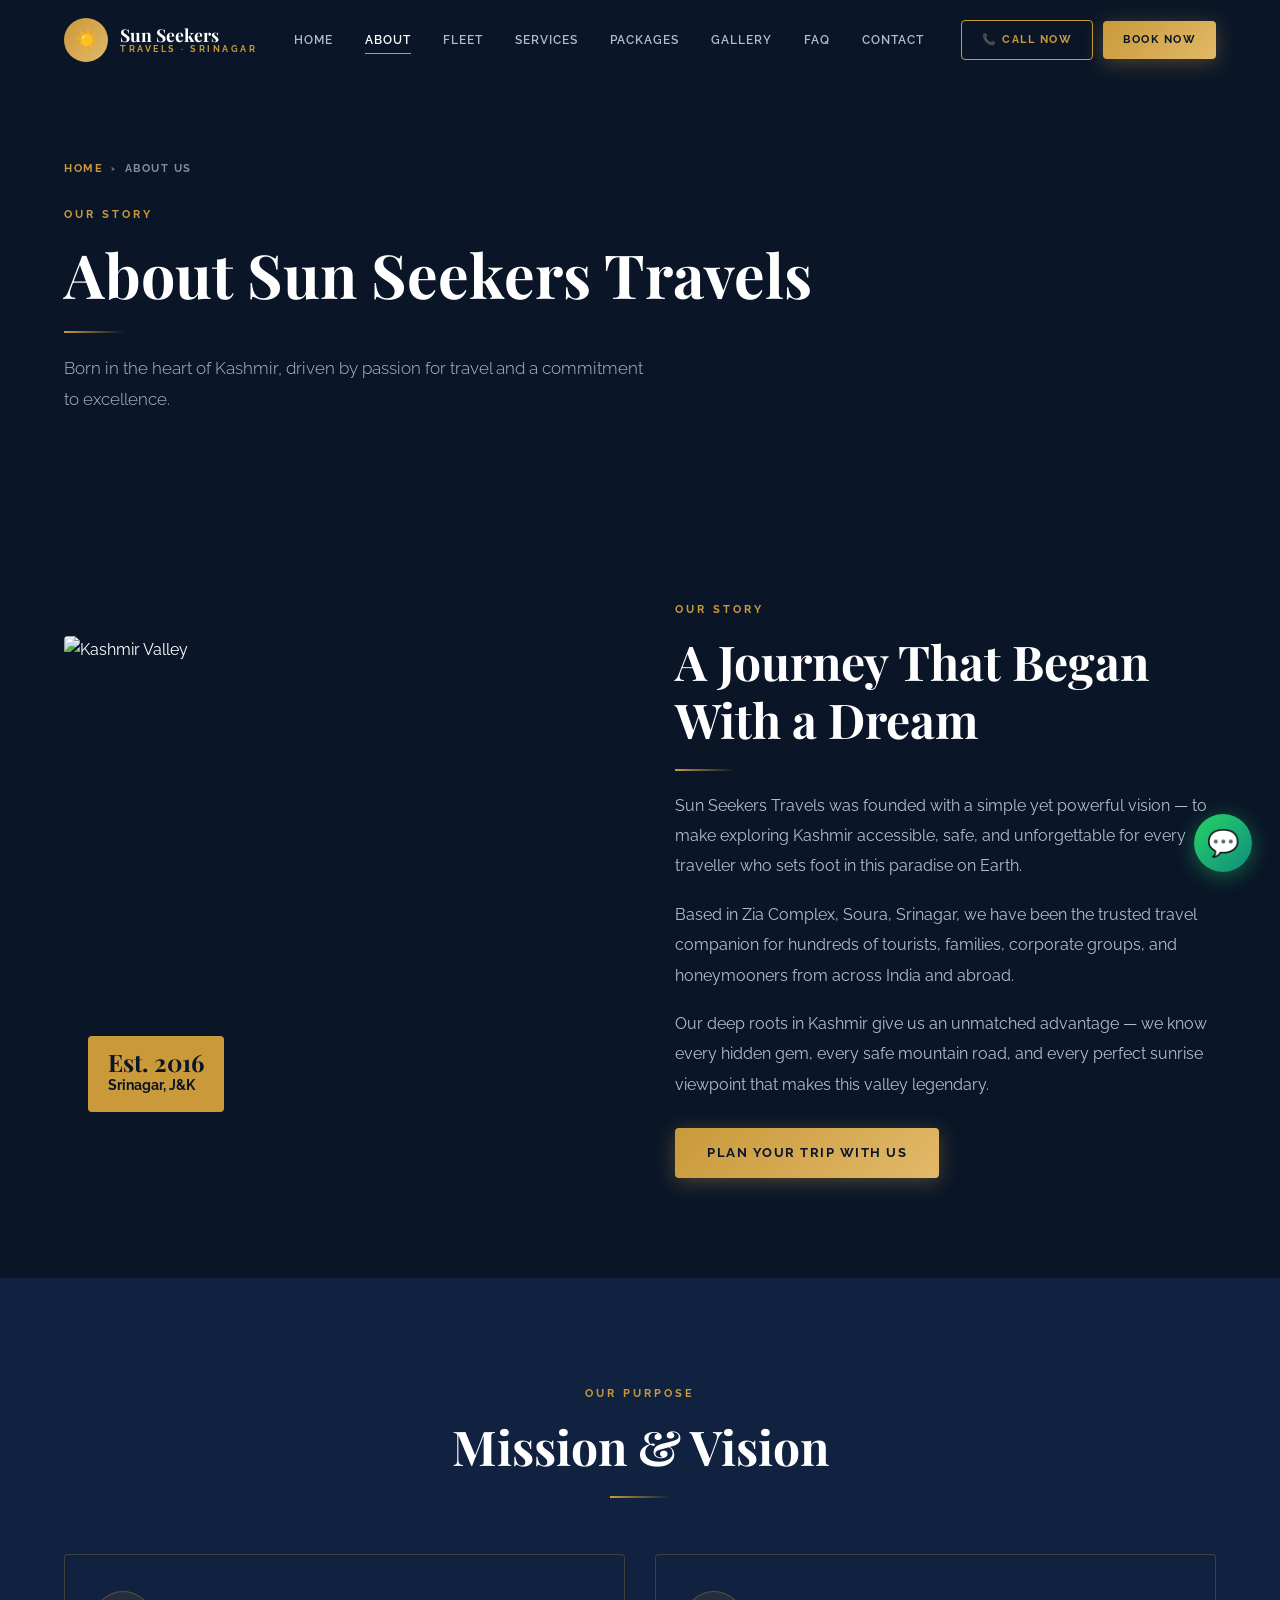
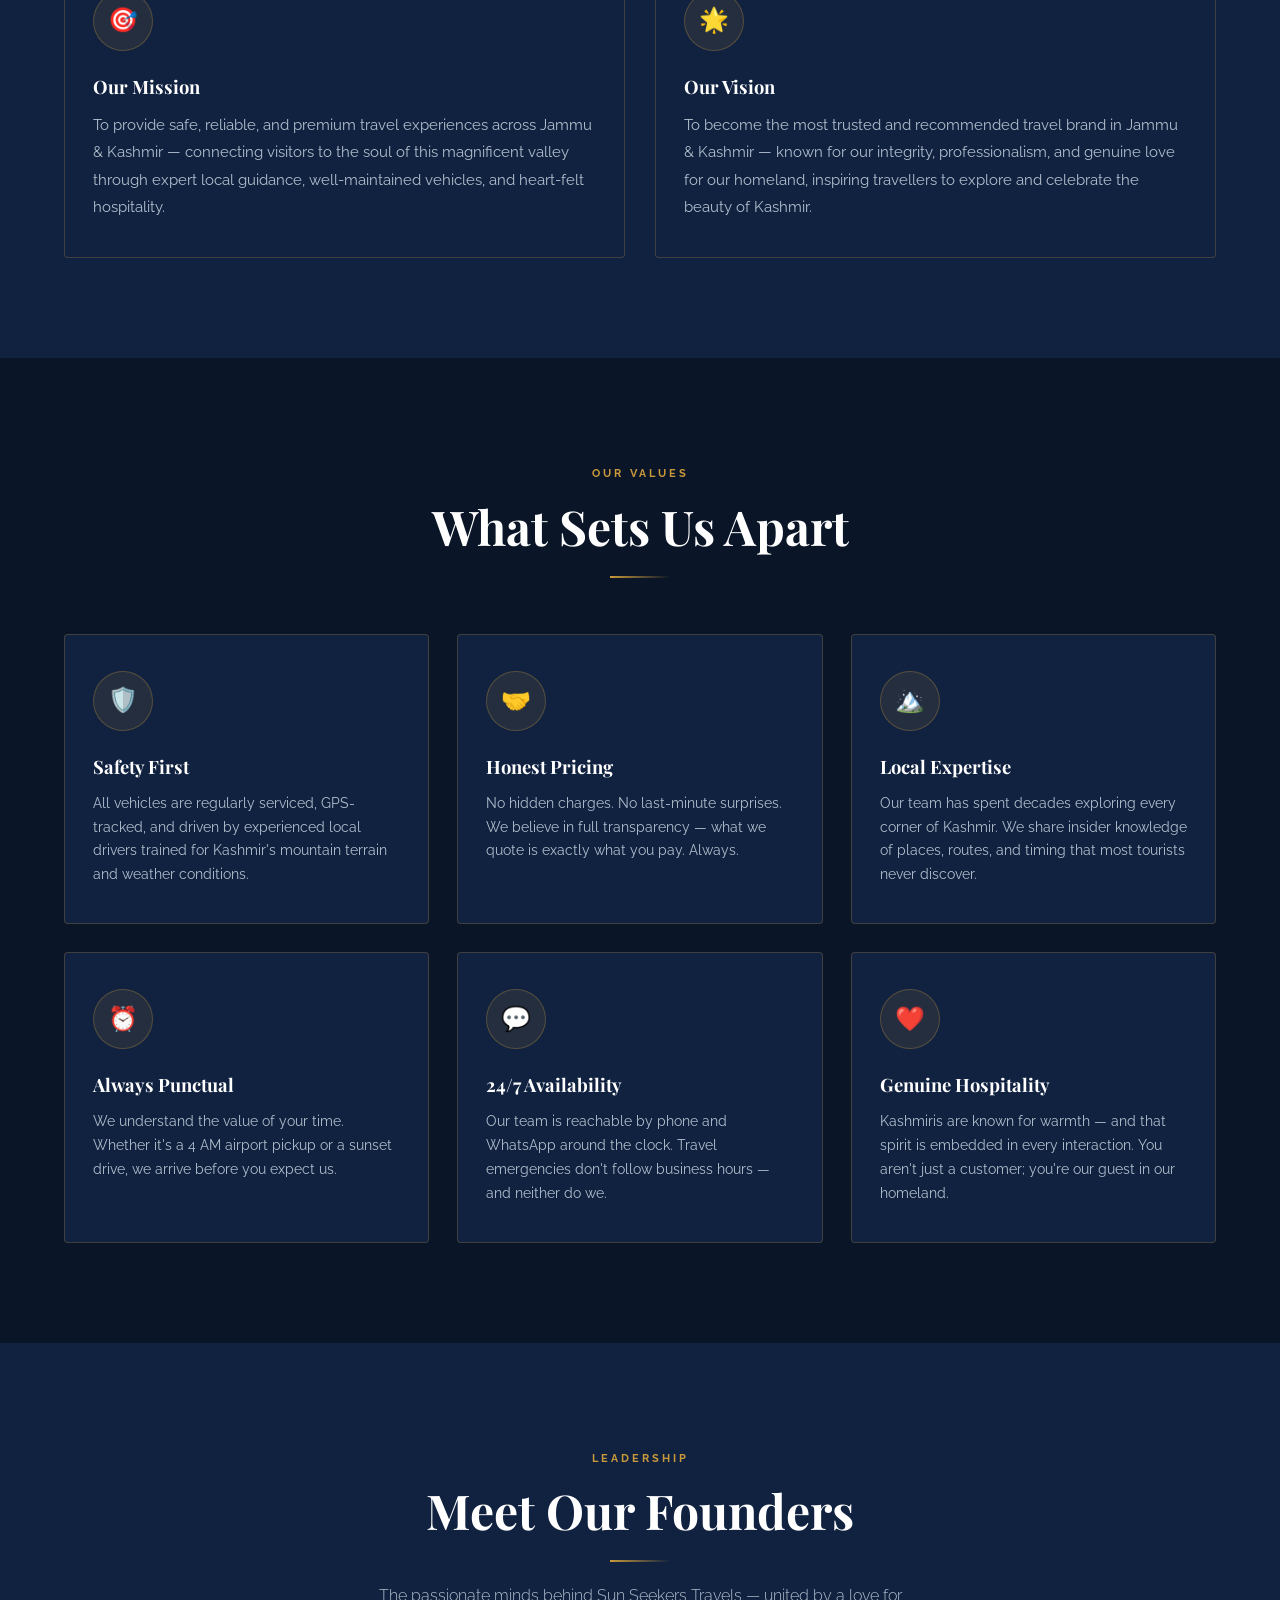
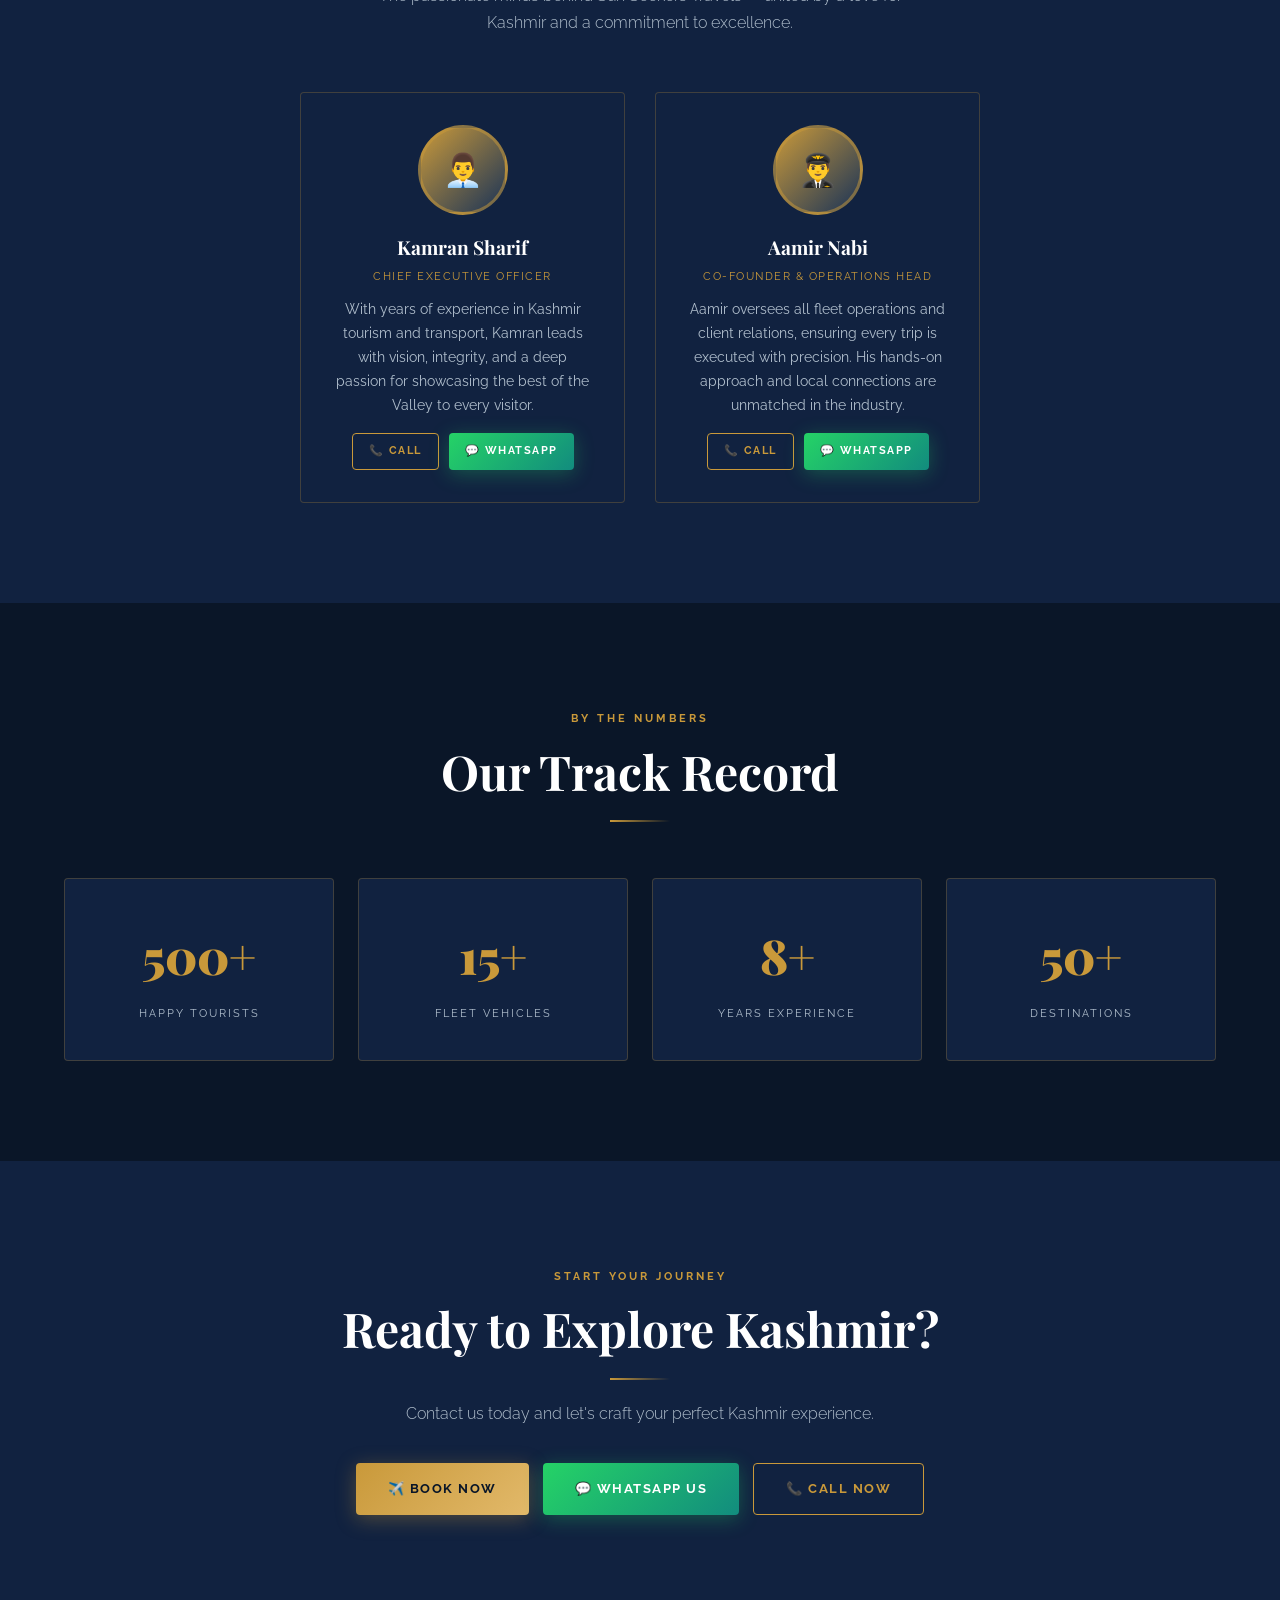
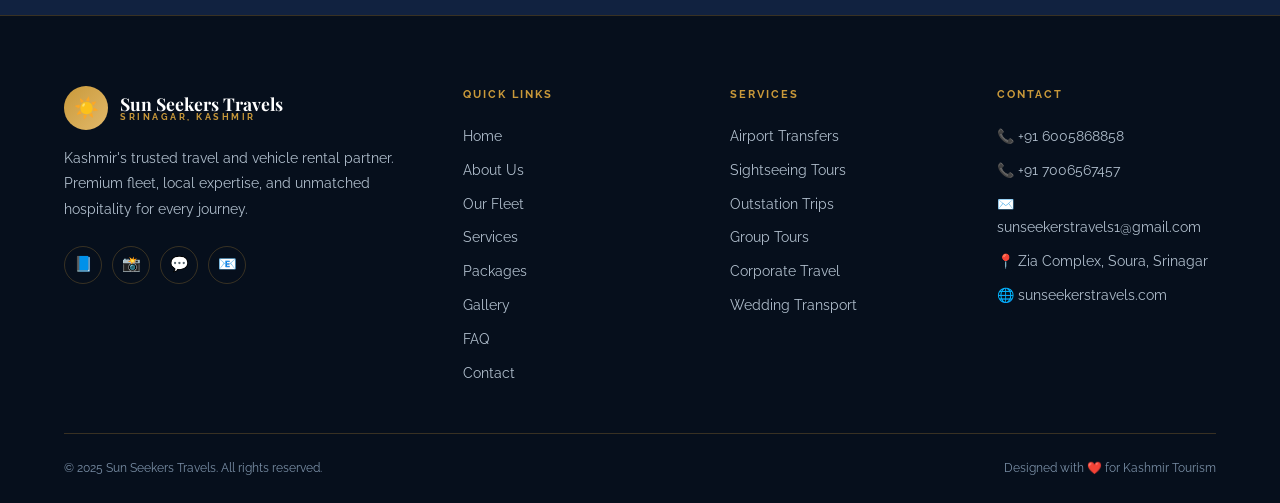
==== about.html @ 69652465 "Add files via upload" ====
<!DOCTYPE html>
<html lang="en">
<head>
<meta charset="UTF-8">
<meta name="viewport" content="width=device-width, initial-scale=1.0">
<meta name="description" content="Learn about Sun Seekers Travels — Founded by Kamran Sharif & Aamir Nabi, we are Srinagar's trusted travel and transport company with 8+ years of local expertise.">
<title>About Us | Sun Seekers Travels – Srinagar, Kashmir</title>
<link rel="stylesheet" href="styles.css">
<link rel="icon" href="data:image/svg+xml,<svg xmlns='http://www.w3.org/2000/svg' viewBox='0 0 100 100'><text y='.9em' font-size='90'>☀️</text></svg>">
</head>
<body>

<!-- NAVBAR -->
<nav class="navbar scrolled" id="navbar">
  <div class="nav-inner">
    <a href="index.html" class="nav-logo">
      <div class="nav-logo-icon">☀️</div>
      <div class="nav-logo-text">
        <span class="nav-logo-name">Sun Seekers</span>
        <span class="nav-logo-sub">Travels · Srinagar</span>
      </div>
    </a>
    <div class="nav-links">
      <a href="index.html">Home</a>
      <a href="about.html" class="active">About</a>
      <a href="fleet.html">Fleet</a>
      <a href="services.html">Services</a>
      <a href="packages.html">Packages</a>
      <a href="gallery.html">Gallery</a>
      <a href="faq.html">FAQ</a>
      <a href="contact.html">Contact</a>
    </div>
    <div class="nav-cta">
      <a href="tel:+916005868858" class="btn btn-outline">📞 Call Now</a>
      <a href="contact.html" class="btn btn-gold">Book Now</a>
    </div>
    <button class="hamburger" aria-label="Menu"><span></span><span></span><span></span></button>
  </div>
</nav>
<div class="mobile-nav">
  <a href="index.html">Home</a><a href="about.html">About Us</a><a href="fleet.html">Our Fleet</a>
  <a href="services.html">Services</a><a href="packages.html">Packages</a><a href="gallery.html">Gallery</a><a href="faq.html">FAQ</a><a href="contact.html">Contact</a>
  <div class="mobile-btns">
    <a href="tel:+916005868858" class="btn btn-outline">📞 +91 6005868858</a>
    <a href="https://wa.me/916005868858" class="btn btn-whatsapp">💬 WhatsApp Us</a>
    <a href="contact.html" class="btn btn-gold">✈️ Book a Trip</a>
  </div>
</div>

<!-- PAGE HERO -->
<section class="page-hero">
  <div class="page-hero-bg" style="background-image:url('https://images.unsplash.com/photo-1506905925346-21bda4d32df4?w=1600&q=85')"></div>
  <div class="page-hero-overlay"></div>
  <div class="container page-hero-content">
    <div class="breadcrumb"><a href="index.html">Home</a> <span>›</span> About Us</div>
    <div class="tag">Our Story</div>
    <h1 class="section-title" style="font-size:clamp(2.2rem,5vw,3.8rem)">About Sun Seekers Travels</h1>
    <div class="divider"></div>
    <p style="color:var(--text-light);max-width:580px;font-size:1.05rem;line-height:1.8;font-weight:300">
      Born in the heart of Kashmir, driven by passion for travel and a commitment to excellence.
    </p>
  </div>
</section>

<!-- STORY SECTION -->
<section class="section-pad">
  <div class="container">
    <div style="display:grid;grid-template-columns:1fr 1fr;gap:70px;align-items:center" class="about-split">
      <div class="reveal">
        <div class="about-img-wrap">
          <img src="https://images.unsplash.com/photo-1593693397690-362cb9666fc2?w=900&q=80" alt="Kashmir Valley" loading="lazy">
          <div class="about-img-badge">
            <strong>Est. 2016</strong>
            Srinagar, J&K
          </div>
        </div>
      </div>
      <div class="reveal reveal-delay-2">
        <div class="tag">Our Story</div>
        <h2 class="section-title">A Journey That Began With a Dream</h2>
        <div class="divider"></div>
        <p style="color:var(--text-light);line-height:1.9;margin-bottom:18px">
          Sun Seekers Travels was founded with a simple yet powerful vision — to make exploring Kashmir accessible, safe, and unforgettable for every traveller who sets foot in this paradise on Earth.
        </p>
        <p style="color:var(--text-light);line-height:1.9;margin-bottom:18px">
          Based in Zia Complex, Soura, Srinagar, we have been the trusted travel companion for hundreds of tourists, families, corporate groups, and honeymooners from across India and abroad.
        </p>
        <p style="color:var(--text-light);line-height:1.9;margin-bottom:28px">
          Our deep roots in Kashmir give us an unmatched advantage — we know every hidden gem, every safe mountain road, and every perfect sunrise viewpoint that makes this valley legendary.
        </p>
        <a href="contact.html" class="btn btn-gold">Plan Your Trip With Us</a>
      </div>
    </div>
  </div>
</section>

<!-- MISSION & VISION -->
<section class="section-pad section-dark">
  <div class="container">
    <div class="text-center reveal">
      <div class="tag">Our Purpose</div>
      <h2 class="section-title">Mission & Vision</h2>
      <div class="divider center"></div>
    </div>
    <div class="grid-2" style="margin-top:56px;gap:30px">
      <div class="service-card reveal reveal-delay-1">
        <div class="service-icon">🎯</div>
        <h3 class="service-title">Our Mission</h3>
        <p class="service-desc" style="font-size:0.95rem;line-height:1.8">
          To provide safe, reliable, and premium travel experiences across Jammu & Kashmir — connecting visitors to the soul of this magnificent valley through expert local guidance, well-maintained vehicles, and heart-felt hospitality.
        </p>
      </div>
      <div class="service-card reveal reveal-delay-2">
        <div class="service-icon">🌟</div>
        <h3 class="service-title">Our Vision</h3>
        <p class="service-desc" style="font-size:0.95rem;line-height:1.8">
          To become the most trusted and recommended travel brand in Jammu & Kashmir — known for our integrity, professionalism, and genuine love for our homeland, inspiring travellers to explore and celebrate the beauty of Kashmir.
        </p>
      </div>
    </div>
  </div>
</section>

<!-- VALUES -->
<section class="section-pad">
  <div class="container">
    <div class="text-center reveal">
      <div class="tag">Our Values</div>
      <h2 class="section-title">What Sets Us Apart</h2>
      <div class="divider center"></div>
    </div>
    <div class="grid-3" style="margin-top:56px">
      <div class="service-card reveal reveal-delay-1">
        <div class="service-icon">🛡️</div>
        <h3 class="service-title">Safety First</h3>
        <p class="service-desc">All vehicles are regularly serviced, GPS-tracked, and driven by experienced local drivers trained for Kashmir's mountain terrain and weather conditions.</p>
      </div>
      <div class="service-card reveal reveal-delay-2">
        <div class="service-icon">🤝</div>
        <h3 class="service-title">Honest Pricing</h3>
        <p class="service-desc">No hidden charges. No last-minute surprises. We believe in full transparency — what we quote is exactly what you pay. Always.</p>
      </div>
      <div class="service-card reveal reveal-delay-3">
        <div class="service-icon">🏔️</div>
        <h3 class="service-title">Local Expertise</h3>
        <p class="service-desc">Our team has spent decades exploring every corner of Kashmir. We share insider knowledge of places, routes, and timing that most tourists never discover.</p>
      </div>
      <div class="service-card reveal reveal-delay-1">
        <div class="service-icon">⏰</div>
        <h3 class="service-title">Always Punctual</h3>
        <p class="service-desc">We understand the value of your time. Whether it's a 4 AM airport pickup or a sunset drive, we arrive before you expect us.</p>
      </div>
      <div class="service-card reveal reveal-delay-2">
        <div class="service-icon">💬</div>
        <h3 class="service-title">24/7 Availability</h3>
        <p class="service-desc">Our team is reachable by phone and WhatsApp around the clock. Travel emergencies don't follow business hours — and neither do we.</p>
      </div>
      <div class="service-card reveal reveal-delay-3">
        <div class="service-icon">❤️</div>
        <h3 class="service-title">Genuine Hospitality</h3>
        <p class="service-desc">Kashmiris are known for warmth — and that spirit is embedded in every interaction. You aren't just a customer; you're our guest in our homeland.</p>
      </div>
    </div>
  </div>
</section>

<!-- LEADERSHIP TEAM -->
<section class="section-pad section-dark">
  <div class="container">
    <div class="text-center reveal">
      <div class="tag">Leadership</div>
      <h2 class="section-title">Meet Our Founders</h2>
      <div class="divider center"></div>
      <p class="section-subtitle">The passionate minds behind Sun Seekers Travels — united by a love for Kashmir and a commitment to excellence.</p>
    </div>
    <div style="display:grid;grid-template-columns:repeat(2,1fr);gap:30px;max-width:680px;margin:56px auto 0">
      <div class="team-card reveal reveal-delay-1">
        <div class="team-avatar">👨‍💼</div>
        <h3 class="team-name">Kamran Sharif</h3>
        <div class="team-role">Chief Executive Officer</div>
        <p class="team-desc">With years of experience in Kashmir tourism and transport, Kamran leads with vision, integrity, and a deep passion for showcasing the best of the Valley to every visitor.</p>
        <div style="display:flex;justify-content:center;gap:10px;margin-top:16px">
          <a href="tel:+916005868858" class="btn btn-outline" style="padding:8px 16px;font-size:11px">📞 Call</a>
          <a href="https://wa.me/916005868858" class="btn btn-whatsapp" style="padding:8px 16px;font-size:11px">💬 WhatsApp</a>
        </div>
      </div>
      <div class="team-card reveal reveal-delay-2">
        <div class="team-avatar">👨‍✈️</div>
        <h3 class="team-name">Aamir Nabi</h3>
        <div class="team-role">Co-Founder & Operations Head</div>
        <p class="team-desc">Aamir oversees all fleet operations and client relations, ensuring every trip is executed with precision. His hands-on approach and local connections are unmatched in the industry.</p>
        <div style="display:flex;justify-content:center;gap:10px;margin-top:16px">
          <a href="tel:+917006567457" class="btn btn-outline" style="padding:8px 16px;font-size:11px">📞 Call</a>
          <a href="https://wa.me/917006567457" class="btn btn-whatsapp" style="padding:8px 16px;font-size:11px">💬 WhatsApp</a>
        </div>
      </div>
    </div>
  </div>
</section>

<!-- NUMBERS -->
<section class="section-pad">
  <div class="container">
    <div class="text-center reveal">
      <div class="tag">By the Numbers</div>
      <h2 class="section-title">Our Track Record</h2>
      <div class="divider center"></div>
    </div>
    <div class="grid-4" style="margin-top:56px;text-align:center">
      <div class="service-card reveal reveal-delay-1" style="text-align:center">
        <div style="font-family:'Playfair Display',serif;font-size:3rem;font-weight:900;color:var(--gold)">500+</div>
        <div style="font-size:11px;letter-spacing:2px;text-transform:uppercase;color:var(--text-light);margin-top:8px">Happy Tourists</div>
      </div>
      <div class="service-card reveal reveal-delay-2" style="text-align:center">
        <div style="font-family:'Playfair Display',serif;font-size:3rem;font-weight:900;color:var(--gold)">15+</div>
        <div style="font-size:11px;letter-spacing:2px;text-transform:uppercase;color:var(--text-light);margin-top:8px">Fleet Vehicles</div>
      </div>
      <div class="service-card reveal reveal-delay-3" style="text-align:center">
        <div style="font-family:'Playfair Display',serif;font-size:3rem;font-weight:900;color:var(--gold)">8+</div>
        <div style="font-size:11px;letter-spacing:2px;text-transform:uppercase;color:var(--text-light);margin-top:8px">Years Experience</div>
      </div>
      <div class="service-card reveal reveal-delay-4" style="text-align:center">
        <div style="font-family:'Playfair Display',serif;font-size:3rem;font-weight:900;color:var(--gold)">50+</div>
        <div style="font-size:11px;letter-spacing:2px;text-transform:uppercase;color:var(--text-light);margin-top:8px">Destinations</div>
      </div>
    </div>
  </div>
</section>

<!-- CTA -->
<section class="section-pad section-dark" style="text-align:center">
  <div class="container reveal">
    <div class="tag">Start Your Journey</div>
    <h2 class="section-title">Ready to Explore Kashmir?</h2>
    <div class="divider center"></div>
    <p class="section-subtitle">Contact us today and let's craft your perfect Kashmir experience.</p>
    <div style="display:flex;justify-content:center;flex-wrap:wrap;gap:14px;margin-top:36px">
      <a href="contact.html" class="btn btn-gold">✈️ Book Now</a>
      <a href="https://wa.me/916005868858" class="btn btn-whatsapp" target="_blank">💬 WhatsApp Us</a>
      <a href="tel:+916005868858" class="btn btn-outline">📞 Call Now</a>
    </div>
  </div>
</section>

<!-- FOOTER -->
<footer class="footer">
  <div class="container">
    <div class="footer-grid">
      <div>
        <div class="nav-logo" style="margin-bottom:16px">
          <div class="nav-logo-icon">☀️</div>
          <div class="nav-logo-text"><span class="nav-logo-name">Sun Seekers Travels</span><span class="nav-logo-sub">Srinagar, Kashmir</span></div>
        </div>
        <p class="footer-desc">Kashmir's trusted travel and vehicle rental partner. Premium fleet, local expertise, and unmatched hospitality for every journey.</p>
        <div class="social-links">
          <a href="#" class="social-link">📘</a>
          <a href="#" class="social-link">📸</a>
          <a href="https://wa.me/916005868858" class="social-link">💬</a>
          <a href="mailto:sunseekerstravels1@gmail.com" class="social-link">📧</a>
        </div>
      </div>
      <div>
        <h4 class="footer-heading">Quick Links</h4>
        <div class="footer-links">
          <a href="index.html">Home</a><a href="about.html">About Us</a><a href="fleet.html">Our Fleet</a>
          <a href="services.html">Services</a><a href="packages.html">Packages</a><a href="gallery.html">Gallery</a><a href="faq.html">FAQ</a><a href="contact.html">Contact</a>
        </div>
      </div>
      <div>
        <h4 class="footer-heading">Services</h4>
        <div class="footer-links">
          <a href="services.html">Airport Transfers</a><a href="services.html">Sightseeing Tours</a>
          <a href="services.html">Outstation Trips</a><a href="services.html">Group Tours</a>
          <a href="services.html">Corporate Travel</a><a href="services.html">Wedding Transport</a>
        </div>
      </div>
      <div>
        <h4 class="footer-heading">Contact</h4>
        <div class="footer-links">
          <a href="tel:+916005868858">📞 +91 6005868858</a>
          <a href="tel:+917006567457">📞 +91 7006567457</a>
          <a href="mailto:sunseekerstravels1@gmail.com">✉️ sunseekerstravels1@gmail.com</a>
          <a href="contact.html">📍 Zia Complex, Soura, Srinagar</a>
          <a href="http://sunseekerstravels.com" target="_blank">🌐 sunseekerstravels.com</a>
        </div>
      </div>
    </div>
    <div class="footer-bottom">
      <span>© 2025 Sun Seekers Travels. All rights reserved.</span>
      <span>Designed with ❤️ for Kashmir Tourism</span>
    </div>
  </div>
</footer>

<a href="https://wa.me/916005868858?text=Hello%20Sun%20Seekers%20Travels!" class="sticky-wa" target="_blank">💬</a>
<script src="main.js"></script>
<style>@media(max-width:768px){.about-split{grid-template-columns:1fr!important}}</style>
</body>
</html>
---- styles.css ----
/* ============================================
   SUN SEEKERS TRAVELS — GLOBAL STYLESHEET
   ============================================ */
@import url('https://fonts.googleapis.com/css2?family=Playfair+Display:ital,wght@0,400;0,600;0,700;0,900;1,400;1,600&family=Raleway:wght@300;400;500;600;700&family=Cormorant+Garamond:ital,wght@0,300;0,400;1,300&display=swap');

:root {
  --navy: #0A1628;
  --navy-mid: #112240;
  --navy-light: #1a3357;
  --gold: #C9993A;
  --gold-light: #E2B96A;
  --gold-pale: #F5E6C8;
  --white: #FFFFFF;
  --off-white: #F8F5EF;
  --text-light: #B0BECC;
  --text-mid: #7A8FA6;
  --border: rgba(201,153,58,0.25);
  --shadow: 0 20px 60px rgba(10,22,40,0.4);
  --radius: 4px;
  --transition: 0.35s cubic-bezier(0.4,0,0.2,1);
}

*,*::before,*::after{box-sizing:border-box;margin:0;padding:0}
html{scroll-behavior:smooth}
body{font-family:'Raleway',sans-serif;background:var(--navy);color:var(--white);line-height:1.7;overflow-x:hidden}
img{max-width:100%;display:block}
a{text-decoration:none;color:inherit}
ul{list-style:none}
button{cursor:pointer;border:none;background:none;font-family:inherit}
::-webkit-scrollbar{width:5px}
::-webkit-scrollbar-track{background:var(--navy)}
::-webkit-scrollbar-thumb{background:var(--gold);border-radius:3px}

.container{max-width:1200px;margin:0 auto;padding:0 24px}
.section-pad{padding:100px 0}
.gold{color:var(--gold)}
.text-center{text-align:center}

.tag{display:inline-block;font-size:11px;font-weight:700;letter-spacing:3px;text-transform:uppercase;color:var(--gold);margin-bottom:14px}
.section-title{font-family:'Playfair Display',serif;font-size:clamp(2rem,4vw,3rem);font-weight:700;line-height:1.2;color:var(--white)}
.section-subtitle{font-size:1rem;color:var(--text-light);max-width:560px;margin:16px auto 0;font-weight:300}
.divider{width:60px;height:2px;background:linear-gradient(90deg,var(--gold),transparent);margin:20px 0}
.divider.center{margin:20px auto}

/* Buttons */
.btn{display:inline-flex;align-items:center;gap:10px;padding:14px 32px;border-radius:var(--radius);font-family:'Raleway',sans-serif;font-weight:700;font-size:13px;letter-spacing:1.5px;text-transform:uppercase;transition:var(--transition);position:relative;overflow:hidden}
.btn::before{content:'';position:absolute;inset:0;background:rgba(255,255,255,0.1);transform:translateX(-100%);transition:var(--transition)}
.btn:hover::before{transform:translateX(0)}
.btn-gold{background:linear-gradient(135deg,var(--gold),var(--gold-light));color:var(--navy);box-shadow:0 4px 20px rgba(201,153,58,0.35)}
.btn-gold:hover{transform:translateY(-2px);box-shadow:0 8px 30px rgba(201,153,58,0.5)}
.btn-outline{border:1.5px solid var(--gold);color:var(--gold);background:transparent}
.btn-outline:hover{background:rgba(201,153,58,0.1);transform:translateY(-2px)}
.btn-white{background:var(--white);color:var(--navy)}
.btn-white:hover{background:var(--gold-pale);transform:translateY(-2px)}
.btn-whatsapp{background:linear-gradient(135deg,#25D366,#128C7E);color:var(--white);box-shadow:0 4px 20px rgba(37,211,102,0.3)}
.btn-whatsapp:hover{transform:translateY(-2px);box-shadow:0 8px 30px rgba(37,211,102,0.45)}
.btn-call{background:linear-gradient(135deg,#3B82F6,#1D4ED8);color:var(--white);box-shadow:0 4px 20px rgba(59,130,246,0.3)}
.btn-call:hover{transform:translateY(-2px)}

/* Navbar */
.navbar{position:fixed;top:0;left:0;right:0;z-index:1000;transition:var(--transition)}
.navbar.scrolled{background:rgba(10,22,40,0.97);backdrop-filter:blur(20px);border-bottom:1px solid var(--border);box-shadow:0 4px 30px rgba(0,0,0,0.3)}
.nav-inner{max-width:1200px;margin:0 auto;padding:0 24px;display:flex;align-items:center;justify-content:space-between;height:80px}
.nav-logo{display:flex;align-items:center;gap:12px}
.nav-logo-icon{width:44px;height:44px;background:linear-gradient(135deg,var(--gold),var(--gold-light));border-radius:50%;display:flex;align-items:center;justify-content:center;font-size:20px;flex-shrink:0}
.nav-logo-text{display:flex;flex-direction:column;line-height:1.1}
.nav-logo-name{font-family:'Playfair Display',serif;font-size:1.1rem;font-weight:700;color:var(--white)}
.nav-logo-sub{font-size:9px;font-weight:700;letter-spacing:2.5px;text-transform:uppercase;color:var(--gold)}
.nav-links{display:flex;align-items:center;gap:4px}
.nav-links a{padding:8px 14px;font-size:12px;font-weight:600;letter-spacing:1px;text-transform:uppercase;color:var(--text-light);transition:var(--transition);border-radius:var(--radius);position:relative}
.nav-links a::after{content:'';position:absolute;bottom:4px;left:14px;right:14px;height:1px;background:var(--gold);transform:scaleX(0);transition:var(--transition)}
.nav-links a:hover,.nav-links a.active{color:var(--white)}
.nav-links a:hover::after,.nav-links a.active::after{transform:scaleX(1)}
.nav-cta{display:flex;align-items:center;gap:10px}
.nav-cta .btn{padding:10px 20px;font-size:11px}

.hamburger{display:none;flex-direction:column;gap:5px;padding:8px;cursor:pointer}
.hamburger span{display:block;width:24px;height:2px;background:var(--gold);transition:var(--transition);border-radius:2px}
.hamburger.open span:nth-child(1){transform:rotate(45deg) translate(5px,5px)}
.hamburger.open span:nth-child(2){opacity:0}
.hamburger.open span:nth-child(3){transform:rotate(-45deg) translate(5px,-5px)}

.mobile-nav{display:none;position:fixed;top:80px;left:0;right:0;bottom:0;background:rgba(10,22,40,0.98);backdrop-filter:blur(20px);z-index:999;flex-direction:column;align-items:center;justify-content:center;gap:8px}
.mobile-nav.open{display:flex}
.mobile-nav a{font-size:1.3rem;font-family:'Playfair Display',serif;font-weight:600;color:var(--text-light);padding:16px 40px;transition:var(--transition);border-bottom:1px solid var(--border);width:100%;text-align:center}
.mobile-nav a:hover{color:var(--gold)}
.mobile-nav .mobile-btns{display:flex;flex-direction:column;gap:12px;margin-top:24px;width:80%;align-items:center}
.mobile-nav .btn{width:100%;justify-content:center}

/* Hero */
.hero{position:relative;min-height:100vh;display:flex;align-items:center;overflow:hidden}
.hero-bg{position:absolute;inset:0;background:linear-gradient(to bottom,rgba(10,22,40,0.65) 0%,rgba(10,22,40,0.35) 50%,rgba(10,22,40,0.85) 100%),url('https://images.unsplash.com/photo-1585506942812-e72b29cef752?w=1800&q=85') center/cover no-repeat;transform:scale(1.05);animation:zoomOut 12s ease-out forwards}
@keyframes zoomOut{to{transform:scale(1)}}
.hero-content{position:relative;z-index:2;max-width:1200px;margin:0 auto;padding:120px 24px 80px}
.hero-badge{display:inline-flex;align-items:center;gap:8px;background:rgba(201,153,58,0.15);border:1px solid rgba(201,153,58,0.4);padding:8px 18px;border-radius:30px;font-size:11px;font-weight:700;letter-spacing:2px;text-transform:uppercase;color:var(--gold-light);margin-bottom:28px;animation:fadeInDown 0.8s ease forwards}
.hero-title{font-family:'Playfair Display',serif;font-size:clamp(2.8rem,7vw,5.5rem);font-weight:900;line-height:1.05;max-width:820px;animation:fadeInUp 0.8s 0.2s ease both}
.hero-title em{font-style:italic;color:var(--gold-light)}
.hero-desc{font-size:clamp(1rem,2vw,1.15rem);color:rgba(255,255,255,0.8);max-width:520px;margin:24px 0 40px;font-weight:300;line-height:1.8;animation:fadeInUp 0.8s 0.4s ease both}
.hero-actions{display:flex;flex-wrap:wrap;gap:14px;animation:fadeInUp 0.8s 0.6s ease both}
.hero-stats{display:flex;gap:48px;margin-top:60px;padding-top:36px;border-top:1px solid rgba(255,255,255,0.1);animation:fadeInUp 0.8s 0.8s ease both;flex-wrap:wrap}
.hero-stat-num{font-family:'Playfair Display',serif;font-size:2.2rem;font-weight:700;color:var(--gold-light);line-height:1}
.hero-stat-label{font-size:11px;font-weight:600;letter-spacing:1.5px;text-transform:uppercase;color:var(--text-light);margin-top:6px}
.hero-scroll{position:absolute;bottom:36px;left:50%;transform:translateX(-50%);display:flex;flex-direction:column;align-items:center;gap:8px;font-size:10px;letter-spacing:2px;text-transform:uppercase;color:var(--text-light);animation:bounce 2s infinite}
.hero-scroll::after{content:'';width:1px;height:40px;background:linear-gradient(to bottom,var(--gold),transparent)}
@keyframes bounce{0%,100%{transform:translateX(-50%) translateY(0)}50%{transform:translateX(-50%) translateY(8px)}}

/* CTA Bar */
.cta-bar{background:linear-gradient(135deg,var(--navy-mid),var(--navy-light));border-top:1px solid var(--border);border-bottom:1px solid var(--border);padding:24px 0}
.cta-bar-inner{display:flex;align-items:center;justify-content:space-between;flex-wrap:wrap;gap:16px}
.cta-bar-text{font-family:'Playfair Display',serif;font-size:1.25rem;font-weight:600}
.cta-bar-text span{color:var(--gold)}
.cta-bar-btns{display:flex;gap:12px;flex-wrap:wrap}

/* Service Cards */
.service-card{background:var(--navy-mid);border:1px solid var(--border);border-radius:var(--radius);padding:36px 28px;transition:var(--transition);position:relative;overflow:hidden}
.service-card::before{content:'';position:absolute;top:0;left:0;right:0;height:3px;background:linear-gradient(90deg,var(--gold),var(--gold-light));transform:scaleX(0);transition:var(--transition);transform-origin:left}
.service-card:hover{transform:translateY(-5px);box-shadow:var(--shadow);border-color:rgba(201,153,58,0.5)}
.service-card:hover::before{transform:scaleX(1)}
.service-icon{width:60px;height:60px;background:rgba(201,153,58,0.1);border:1px solid rgba(201,153,58,0.3);border-radius:50%;display:flex;align-items:center;justify-content:center;font-size:24px;margin-bottom:20px;transition:var(--transition)}
.service-card:hover .service-icon{background:rgba(201,153,58,0.2);border-color:var(--gold);transform:scale(1.1) rotate(5deg)}
.service-title{font-family:'Playfair Display',serif;font-size:1.15rem;font-weight:700;margin-bottom:10px}
.service-desc{font-size:0.875rem;color:var(--text-light);line-height:1.7}

/* Fleet Cards */
.fleet-card{background:var(--navy-mid);border:1px solid var(--border);border-radius:var(--radius);overflow:hidden;transition:var(--transition)}
.fleet-card:hover{transform:translateY(-6px);border-color:var(--gold);box-shadow:var(--shadow)}
.fleet-img-wrap{height:195px;overflow:hidden;position:relative;background:var(--navy-light)}
.fleet-img-wrap img{width:100%;height:100%;object-fit:cover;transition:transform 0.5s ease}
.fleet-card:hover .fleet-img-wrap img{transform:scale(1.08)}
.fleet-badge{position:absolute;top:12px;right:12px;background:rgba(201,153,58,0.9);color:var(--navy);font-size:10px;font-weight:700;letter-spacing:1px;text-transform:uppercase;padding:5px 12px;border-radius:20px}
.fleet-body{padding:22px}
.fleet-name{font-family:'Playfair Display',serif;font-size:1.15rem;font-weight:700;margin-bottom:6px}
.fleet-meta{display:flex;gap:16px;font-size:12px;color:var(--text-light);margin-bottom:16px;flex-wrap:wrap}
.fleet-book{width:100%;justify-content:center}

/* Testimonials */
.testimonial-card{background:var(--navy-mid);border:1px solid var(--border);border-radius:var(--radius);padding:32px;transition:var(--transition)}
.testimonial-card:hover{border-color:rgba(201,153,58,0.5);transform:translateY(-4px)}
.testimonial-quote{font-size:3rem;color:var(--gold);line-height:1;font-family:Georgia,serif;margin-bottom:8px;opacity:0.5}
.testimonial-text{font-style:italic;font-family:'Cormorant Garamond',serif;font-size:1.05rem;color:rgba(255,255,255,0.85);line-height:1.8;margin-bottom:20px}
.testimonial-stars{color:var(--gold);margin-bottom:14px;letter-spacing:2px}
.testimonial-author{display:flex;align-items:center;gap:12px}
.testimonial-avatar{width:46px;height:46px;border-radius:50%;background:linear-gradient(135deg,var(--gold),var(--navy-light));display:flex;align-items:center;justify-content:center;font-weight:700;font-size:1rem;color:var(--navy);flex-shrink:0}
.testimonial-name{font-weight:700;font-size:0.9rem}
.testimonial-place{font-size:11px;color:var(--text-light)}

/* Gallery */
.gallery-grid{display:grid;grid-template-columns:repeat(3,1fr);gap:10px}
.gallery-item{overflow:hidden;border-radius:var(--radius);position:relative;cursor:pointer}
.gallery-item img{width:100%;height:230px;object-fit:cover;transition:transform 0.5s ease}
.gallery-item.tall img{height:470px}
.gallery-item.wide{grid-column:span 2}
.gallery-item.wide img{height:230px}
.gallery-item:hover img{transform:scale(1.07)}
.gallery-overlay{position:absolute;inset:0;background:linear-gradient(to top,rgba(10,22,40,0.85),transparent);opacity:0;transition:var(--transition);display:flex;align-items:flex-end;padding:20px}
.gallery-item:hover .gallery-overlay{opacity:1}
.gallery-overlay-label{font-size:11px;font-weight:700;letter-spacing:1.5px;text-transform:uppercase;color:var(--gold-light)}

/* Contact */
.contact-form{background:var(--navy-mid);border:1px solid var(--border);border-radius:var(--radius);padding:44px 40px}
.form-grid{display:grid;grid-template-columns:1fr 1fr;gap:20px}
.form-group{display:flex;flex-direction:column;gap:8px}
.form-group.full{grid-column:span 2}
.form-label{font-size:11px;font-weight:700;letter-spacing:1.5px;text-transform:uppercase;color:var(--gold)}
.form-input,.form-select,.form-textarea{background:rgba(255,255,255,0.04);border:1px solid rgba(255,255,255,0.1);border-radius:var(--radius);padding:14px 18px;font-family:'Raleway',sans-serif;font-size:0.9rem;color:var(--white);outline:none;transition:var(--transition);width:100%}
.form-input:focus,.form-select:focus,.form-textarea:focus{border-color:var(--gold);background:rgba(201,153,58,0.05);box-shadow:0 0 0 3px rgba(201,153,58,0.1)}
.form-select option{background:var(--navy-mid)}
.form-textarea{resize:vertical;min-height:120px}
.form-input::placeholder,.form-textarea::placeholder{color:var(--text-mid)}

.contact-info-card{background:var(--navy-mid);border:1px solid var(--border);border-radius:var(--radius);padding:26px;display:flex;gap:16px;align-items:flex-start;transition:var(--transition)}
.contact-info-card:hover{border-color:var(--gold)}
.contact-info-icon{width:50px;height:50px;background:rgba(201,153,58,0.1);border:1px solid rgba(201,153,58,0.3);border-radius:50%;display:flex;align-items:center;justify-content:center;font-size:20px;flex-shrink:0}
.contact-info-label{font-size:10px;font-weight:700;letter-spacing:2px;text-transform:uppercase;color:var(--gold);margin-bottom:6px}
.contact-info-val{font-size:0.9rem;color:var(--text-light);line-height:1.7}
.contact-info-val a{color:var(--text-light);transition:var(--transition)}
.contact-info-val a:hover{color:var(--gold)}

/* Page Hero */
.page-hero{position:relative;padding:160px 0 80px;overflow:hidden}
.page-hero-bg{position:absolute;inset:0;background-size:cover;background-position:center;filter:brightness(0.25)}
.page-hero-overlay{position:absolute;inset:0;background:linear-gradient(to bottom,rgba(10,22,40,0.5),var(--navy))}
.page-hero-content{position:relative;z-index:2}
.breadcrumb{display:flex;align-items:center;gap:8px;font-size:11px;font-weight:700;letter-spacing:1.5px;text-transform:uppercase;color:var(--text-mid);margin-bottom:20px}
.breadcrumb a{color:var(--gold);transition:var(--transition)}
.breadcrumb a:hover{color:var(--gold-light)}

/* Footer */
.footer{background:#060F1C;border-top:1px solid var(--border);padding:70px 0 0}
.footer-grid{display:grid;grid-template-columns:1.6fr 1fr 1fr 1fr;gap:48px;padding-bottom:48px}
.footer-brand-name{font-family:'Playfair Display',serif;font-size:1.4rem;font-weight:700;margin-bottom:4px}
.footer-brand-sub{font-size:10px;letter-spacing:2.5px;text-transform:uppercase;color:var(--gold);margin-bottom:18px}
.footer-desc{font-size:0.875rem;color:var(--text-light);line-height:1.8;margin-bottom:24px}
.social-links{display:flex;gap:10px}
.social-link{width:38px;height:38px;border:1px solid var(--border);border-radius:50%;display:flex;align-items:center;justify-content:center;font-size:15px;color:var(--text-light);transition:var(--transition)}
.social-link:hover{border-color:var(--gold);color:var(--gold);background:rgba(201,153,58,0.1)}
.footer-heading{font-size:11px;font-weight:700;letter-spacing:2px;text-transform:uppercase;color:var(--gold);margin-bottom:20px}
.footer-links{display:flex;flex-direction:column;gap:10px}
.footer-links a{font-size:0.875rem;color:var(--text-light);transition:var(--transition)}
.footer-links a:hover{color:var(--gold);padding-left:6px}
.footer-bottom{border-top:1px solid var(--border);padding:24px 0;display:flex;align-items:center;justify-content:space-between;font-size:12px;color:var(--text-mid);flex-wrap:wrap;gap:10px}
.footer-bottom a{color:var(--gold)}

/* About */
.about-img-wrap{position:relative;border-radius:var(--radius);overflow:hidden}
.about-img-wrap img{width:100%;height:500px;object-fit:cover}
.about-img-badge{position:absolute;bottom:24px;left:24px;background:var(--gold);color:var(--navy);padding:14px 20px;border-radius:var(--radius);font-weight:700;font-size:0.875rem}
.about-img-badge strong{display:block;font-size:1.5rem;font-family:'Playfair Display',serif;line-height:1}
.value-pill{display:inline-flex;align-items:center;gap:8px;background:rgba(201,153,58,0.1);border:1px solid rgba(201,153,58,0.25);border-radius:30px;padding:8px 18px;font-size:0.85rem;color:var(--gold-light);font-weight:500;margin:5px}
.team-card{background:var(--navy-mid);border:1px solid var(--border);border-radius:var(--radius);padding:32px;text-align:center;transition:var(--transition)}
.team-card:hover{transform:translateY(-5px);border-color:var(--gold);box-shadow:var(--shadow)}
.team-avatar{width:90px;height:90px;border-radius:50%;background:linear-gradient(135deg,var(--gold),var(--navy-light));display:flex;align-items:center;justify-content:center;font-size:2rem;margin:0 auto 16px;border:3px solid rgba(201,153,58,0.5)}
.team-name{font-family:'Playfair Display',serif;font-size:1.2rem;font-weight:700;margin-bottom:4px}
.team-role{font-size:11px;letter-spacing:1.5px;text-transform:uppercase;color:var(--gold);margin-bottom:12px}
.team-desc{font-size:0.875rem;color:var(--text-light);line-height:1.7}

/* Map */
.map-wrap{width:100%;height:420px;background:var(--navy-mid);border:1px solid var(--border);border-radius:var(--radius);overflow:hidden}
.map-wrap iframe{width:100%;height:100%;border:none;filter:invert(92%) hue-rotate(180deg) saturate(0.8)}

/* Sticky WhatsApp */
.sticky-wa{position:fixed;bottom:28px;right:28px;z-index:900;width:58px;height:58px;background:linear-gradient(135deg,#25D366,#128C7E);border-radius:50%;display:flex;align-items:center;justify-content:center;font-size:26px;box-shadow:0 4px 20px rgba(37,211,102,0.4);transition:var(--transition);animation:waPulse 2.5s infinite}
.sticky-wa:hover{transform:scale(1.12)}
@keyframes waPulse{0%,100%{box-shadow:0 4px 20px rgba(37,211,102,0.4)}50%{box-shadow:0 4px 32px rgba(37,211,102,0.7)}}

/* Reveal animation */
.reveal{opacity:0;transform:translateY(40px);transition:opacity 0.7s ease,transform 0.7s ease}
.reveal.visible{opacity:1;transform:translateY(0)}
.reveal-delay-1{transition-delay:0.1s}
.reveal-delay-2{transition-delay:0.2s}
.reveal-delay-3{transition-delay:0.3s}
.reveal-delay-4{transition-delay:0.4s}

@keyframes fadeInUp{from{opacity:0;transform:translateY(30px)}to{opacity:1;transform:translateY(0)}}
@keyframes fadeInDown{from{opacity:0;transform:translateY(-20px)}to{opacity:1;transform:translateY(0)}}

/* Grid helpers */
.grid-2{display:grid;grid-template-columns:repeat(2,1fr);gap:30px}
.grid-3{display:grid;grid-template-columns:repeat(3,1fr);gap:28px}
.grid-4{display:grid;grid-template-columns:repeat(4,1fr);gap:24px}

/* Dark section */
.section-dark{background:var(--navy-mid)}
.section-darker{background:#060F1C}

/* Responsive */
@media(max-width:1024px){
  .grid-4{grid-template-columns:repeat(2,1fr)}
  .footer-grid{grid-template-columns:1fr 1fr;gap:36px}
  .grid-3{grid-template-columns:repeat(2,1fr)}
}
@media(max-width:768px){
  .section-pad{padding:70px 0}
  .nav-links,.nav-cta{display:none}
  .hamburger{display:flex}
  .grid-2,.grid-3,.grid-4{grid-template-columns:1fr}
  .form-grid{grid-template-columns:1fr}
  .form-group.full{grid-column:span 1}
  .hero-stats{gap:24px}
  .gallery-grid{grid-template-columns:1fr 1fr}
  .gallery-item.tall img{height:300px}
  .gallery-item.wide{grid-column:span 2}
  .footer-grid{grid-template-columns:1fr;gap:28px}
  .cta-bar-inner{flex-direction:column;text-align:center}
  .cta-bar-btns{justify-content:center}
  .contact-form{padding:28px 20px}
  .about-img-wrap img{height:340px}
}
@media(max-width:480px){
  .hero-title{font-size:2.2rem}
  .hero-actions{flex-direction:column;align-items:flex-start}
  .gallery-grid{grid-template-columns:1fr}
  .gallery-item.wide{grid-column:span 1}
  .gallery-item.tall img,.gallery-item img,.gallery-item.wide img{height:200px}
  .sticky-wa{bottom:20px;right:20px;width:50px;height:50px;font-size:22px}
}
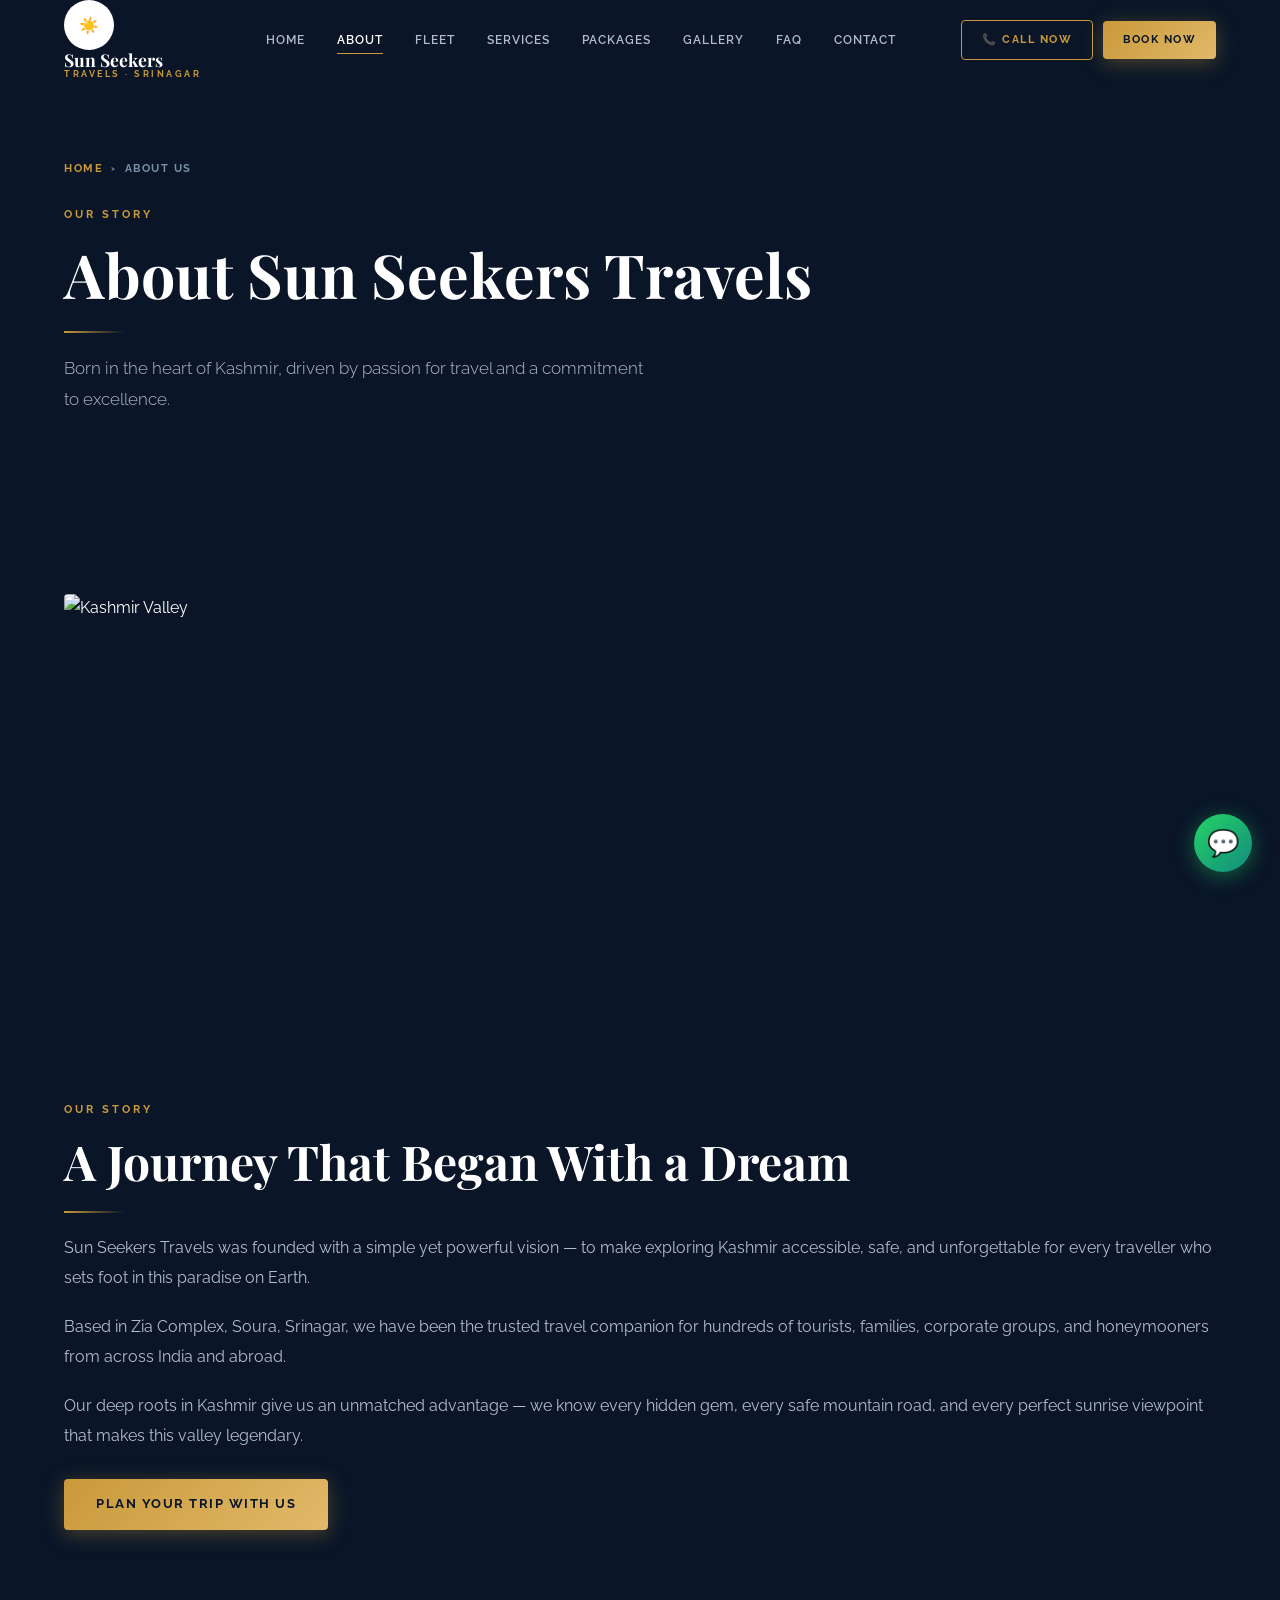
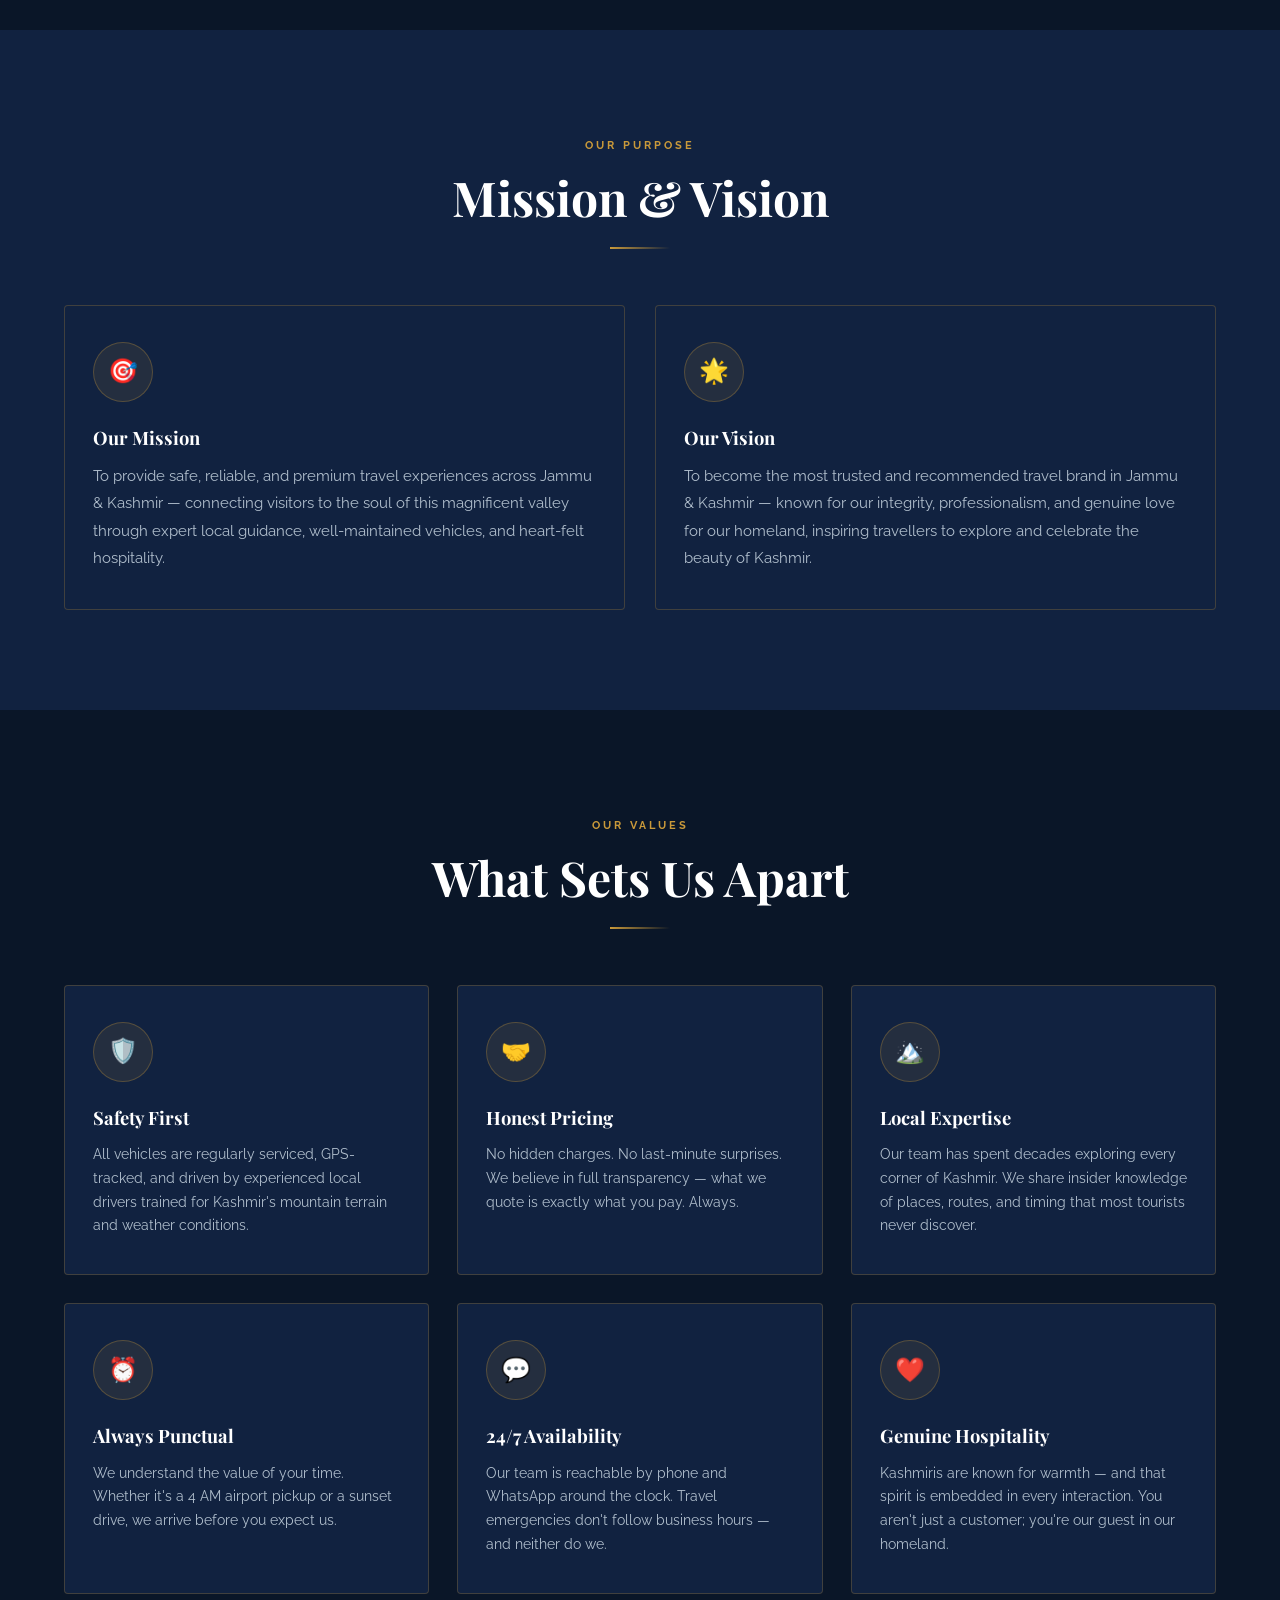
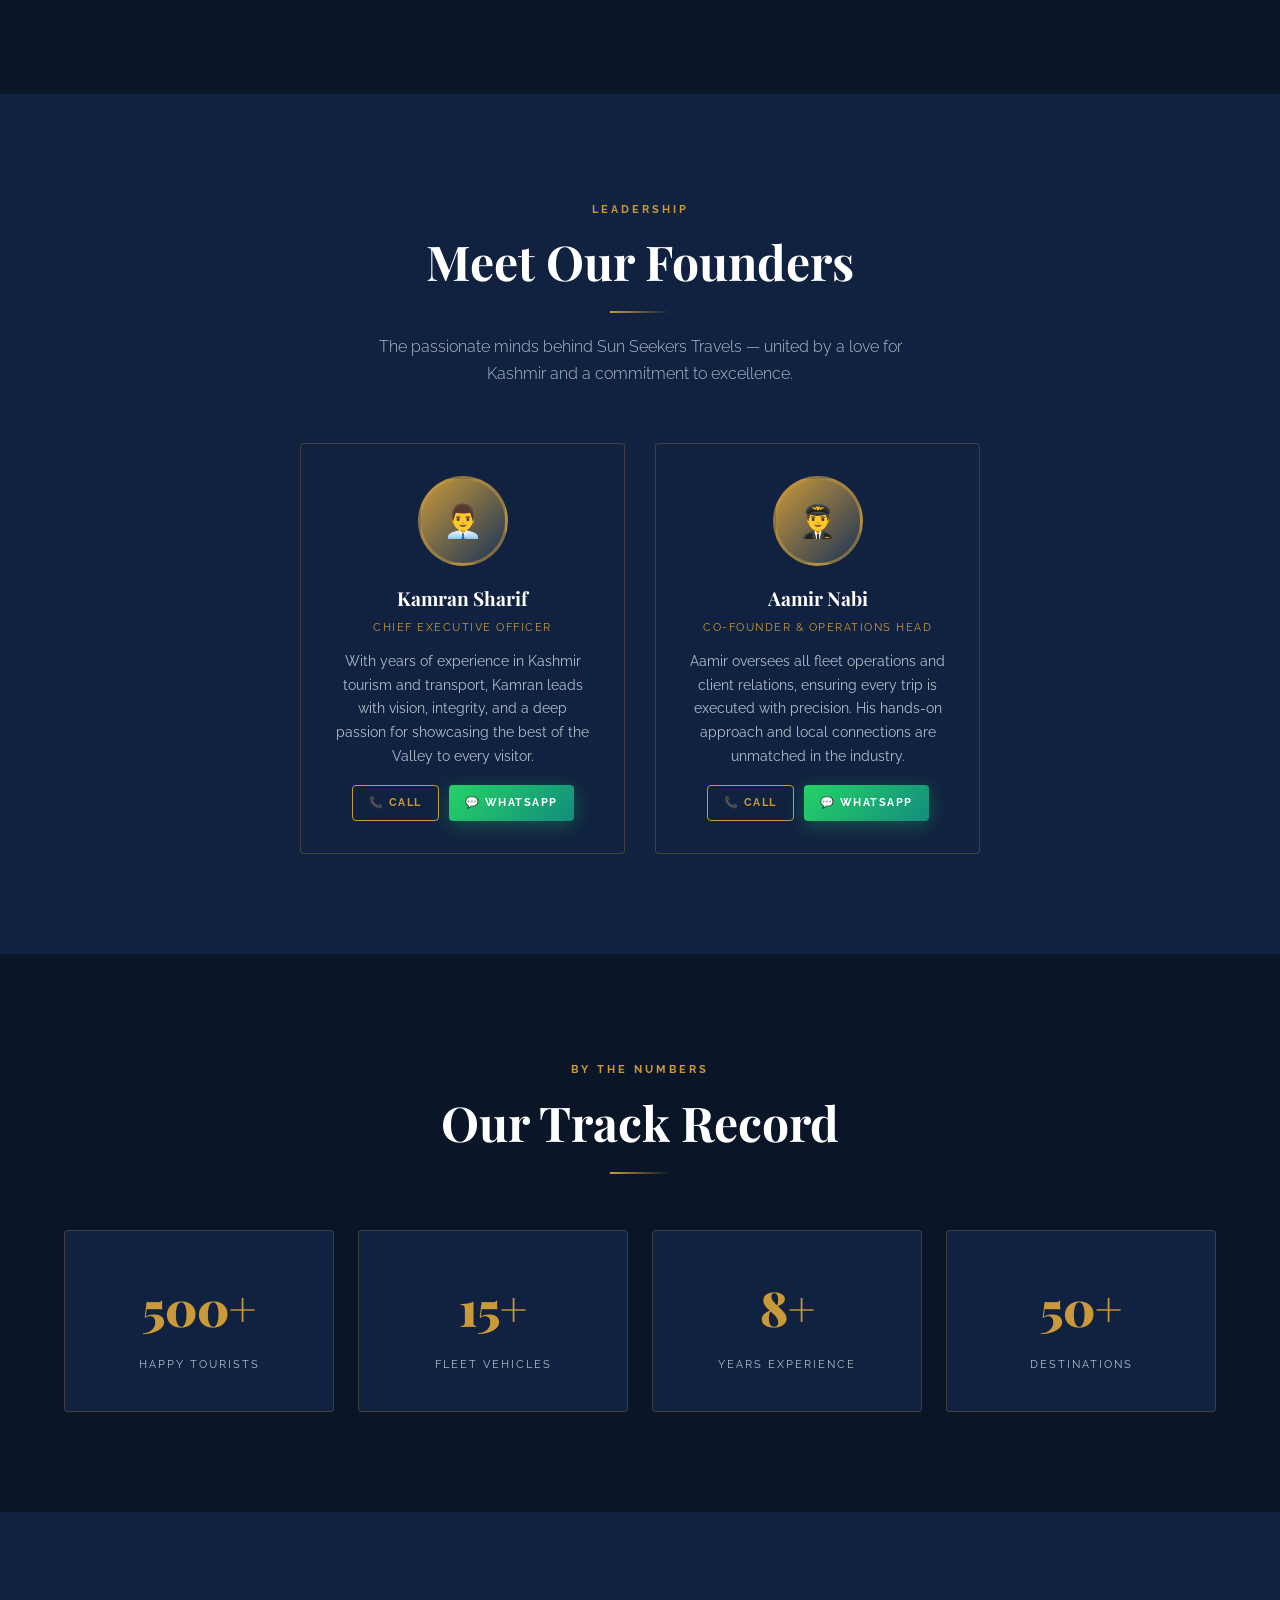
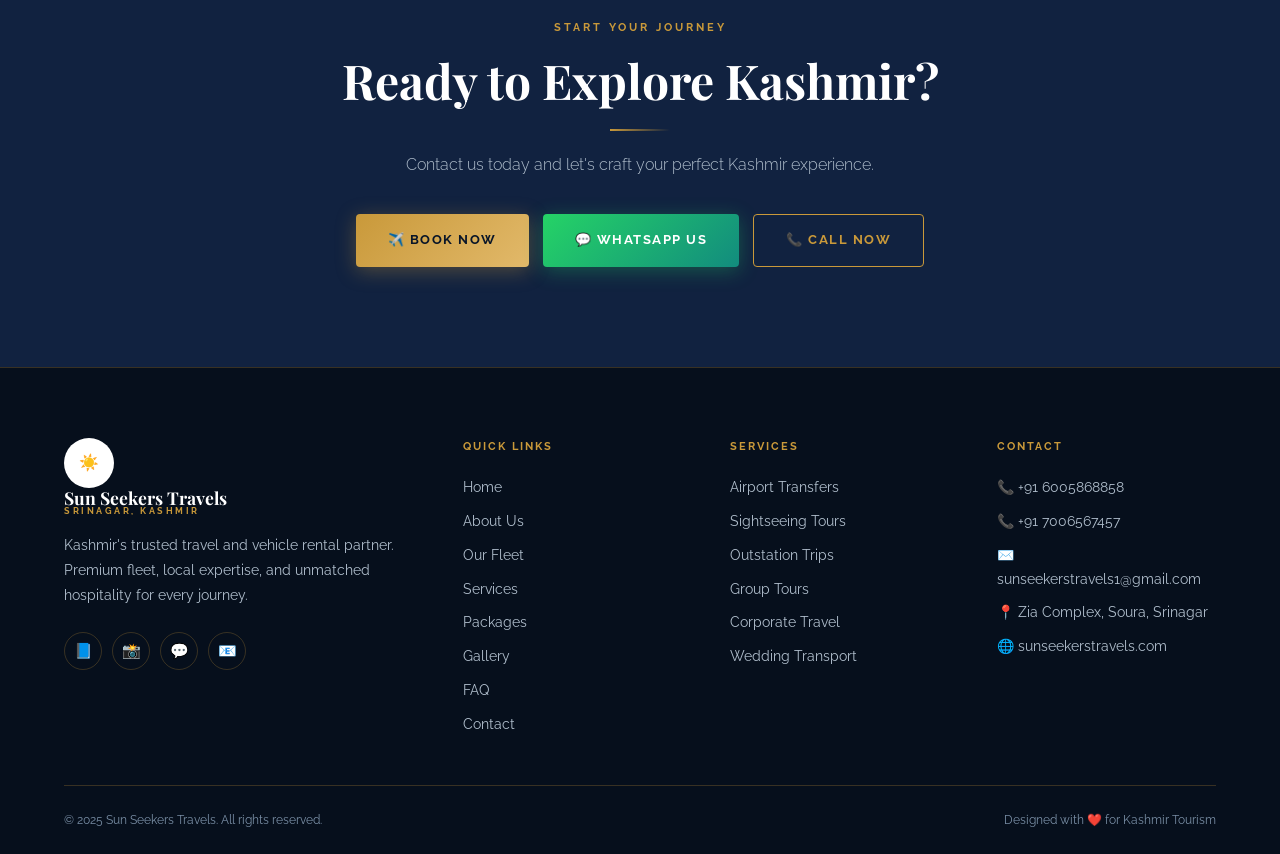
==== commit ca69a7f4: "Remove establishment badge from about section Removed the image badge containing the establishment y" ====
--- a/about.html
+++ b/about.html
@@ -69,9 +69,6 @@
       <div class="reveal">
         <div class="about-img-wrap">
           <img src="https://images.unsplash.com/photo-1593693397690-362cb9666fc2?w=900&q=80" alt="Kashmir Valley" loading="lazy">
-          <div class="about-img-badge">
-            <strong>Est. 2016</strong>
-            Srinagar, J&K
           </div>
         </div>
       </div>
--- a/styles.css
+++ b/styles.css
@@ -61,8 +61,22 @@
 .navbar{position:fixed;top:0;left:0;right:0;z-index:1000;transition:var(--transition)}
 .navbar.scrolled{background:rgba(10,22,40,0.97);backdrop-filter:blur(20px);border-bottom:1px solid var(--border);box-shadow:0 4px 30px rgba(0,0,0,0.3)}
 .nav-inner{max-width:1200px;margin:0 auto;padding:0 24px;display:flex;align-items:center;justify-content:space-between;height:80px}
-.nav-logo{display:flex;align-items:center;gap:12px}
-.nav-logo-icon{width:44px;height:44px;background:linear-gradient(135deg,var(--gold),var(--gold-light));border-radius:50%;display:flex;align-items:center;justify-content:center;font-size:20px;flex-shrink:0}
+.nav-logo-icon {
+  width: 50px;        /* size adjust kar sakte ho */
+  height: 50px;
+  border-radius: 50%; /* makes it circle */
+  overflow: hidden;   /* extra image cut ho jayegi */
+  display: flex;
+  align-items: center;
+  justify-content: center;
+  background: #fff;   /* optional background */
+}
+
+.nav-logo-icon img {
+  width: 100%;
+  height: 100%;
+  object-fit: cover;  /* image properly fit hogi */
+}
 .nav-logo-text{display:flex;flex-direction:column;line-height:1.1}
 .nav-logo-name{font-family:'Playfair Display',serif;font-size:1.1rem;font-weight:700;color:var(--white)}
 .nav-logo-sub{font-size:9px;font-weight:700;letter-spacing:2.5px;text-transform:uppercase;color:var(--gold)}
@@ -89,7 +103,7 @@
 
 /* Hero */
 .hero{position:relative;min-height:100vh;display:flex;align-items:center;overflow:hidden}
-.hero-bg{position:absolute;inset:0;background:linear-gradient(to bottom,rgba(10,22,40,0.65) 0%,rgba(10,22,40,0.35) 50%,rgba(10,22,40,0.85) 100%),url('https://images.unsplash.com/photo-1585506942812-e72b29cef752?w=1800&q=85') center/cover no-repeat;transform:scale(1.05);animation:zoomOut 12s ease-out forwards}
+.hero-bg{position:absolute;inset:0;background:linear-gradient(to bottom,rgba(10,22,40,0.65) 0%,rgba(10,22,40,0.35) 50%,rgba(10,22,40,0.85) 100%),url('https://images.unsplash.com/photo-1701957494338-95527b753a7f?q=80&w=1074&auto=format&fit=crop&ixlib=rb-4.1.0&ixid=M3wxMjA3fDB8MHxwaG90by1wYWdlfHx8fGVufDB8fHx8fA%3D%3D') center/cover no-repeat;transform:scale(1.05);animation:zoomOut 12s ease-out forwards}
 @keyframes zoomOut{to{transform:scale(1)}}
 .hero-content{position:relative;z-index:2;max-width:1200px;margin:0 auto;padding:120px 24px 80px}
 .hero-badge{display:inline-flex;align-items:center;gap:8px;background:rgba(201,153,58,0.15);border:1px solid rgba(201,153,58,0.4);padding:8px 18px;border-radius:30px;font-size:11px;font-weight:700;letter-spacing:2px;text-transform:uppercase;color:var(--gold-light);margin-bottom:28px;animation:fadeInDown 0.8s ease forwards}
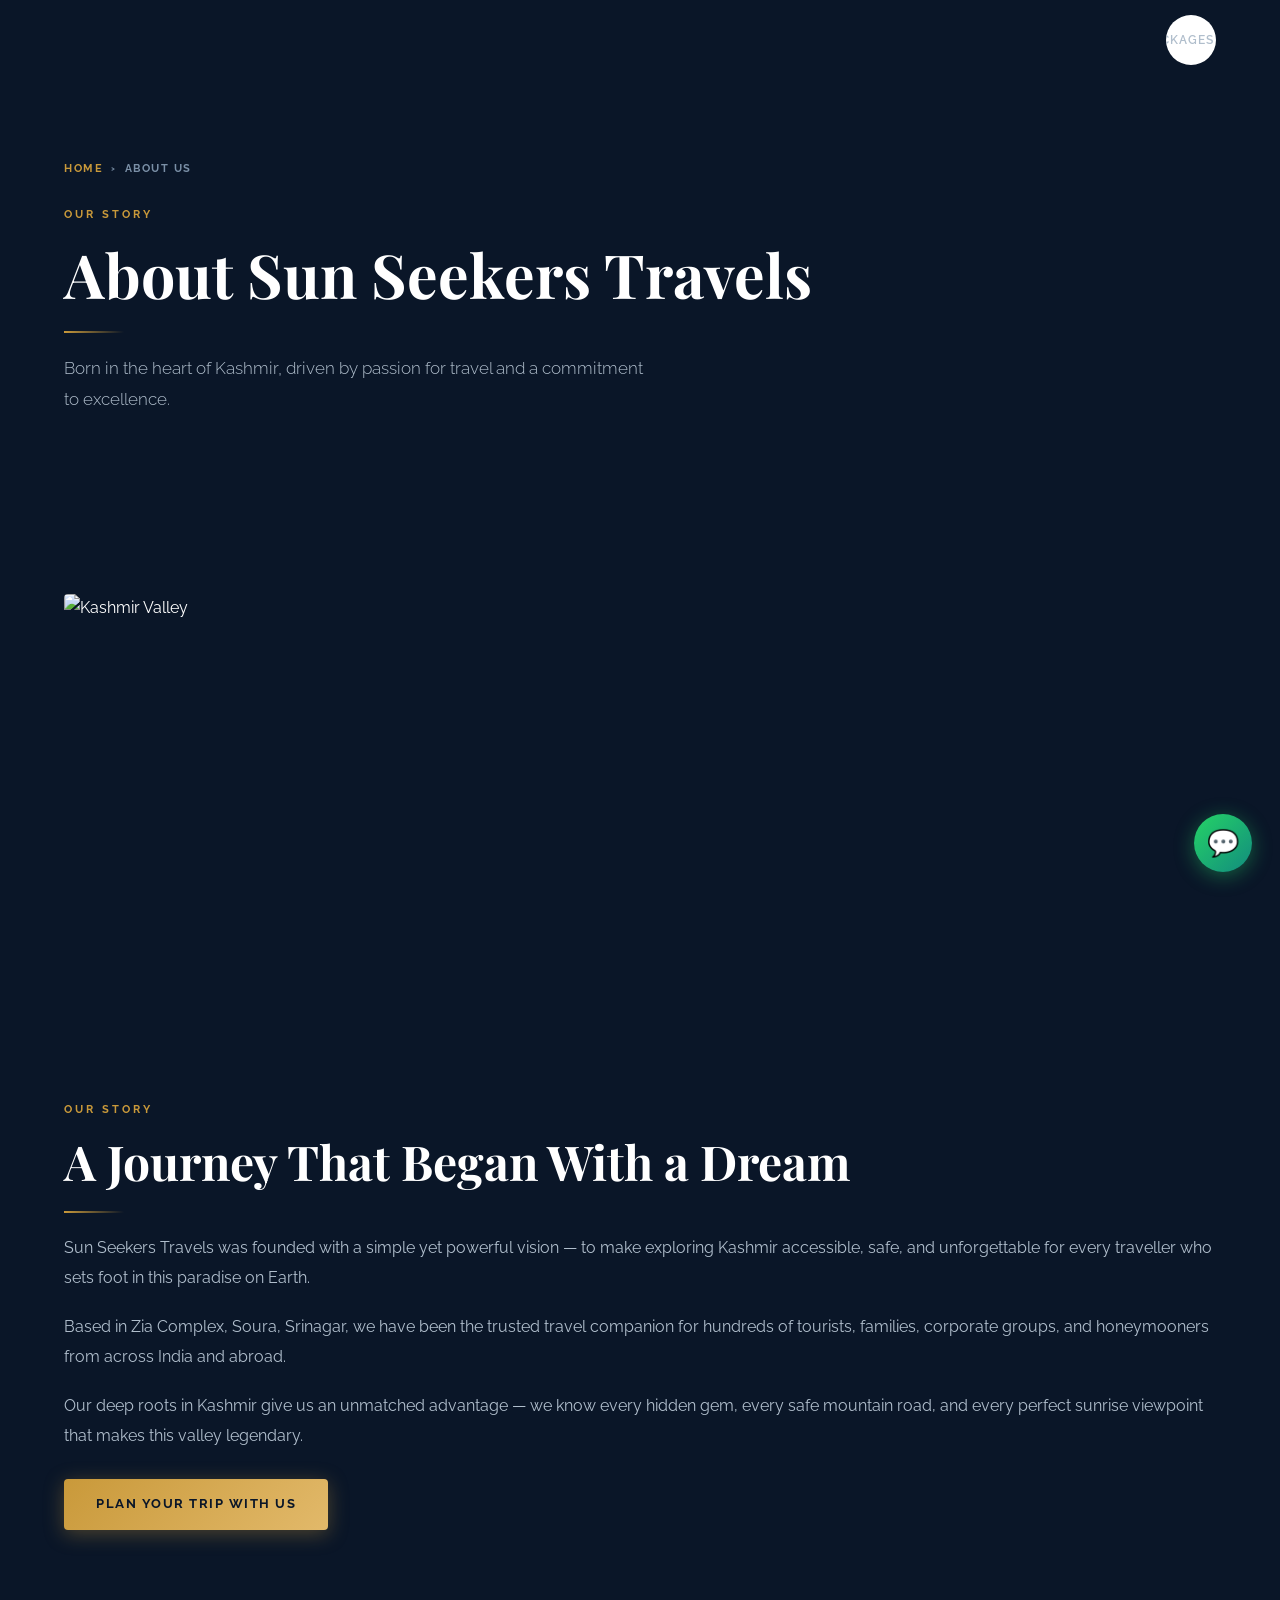
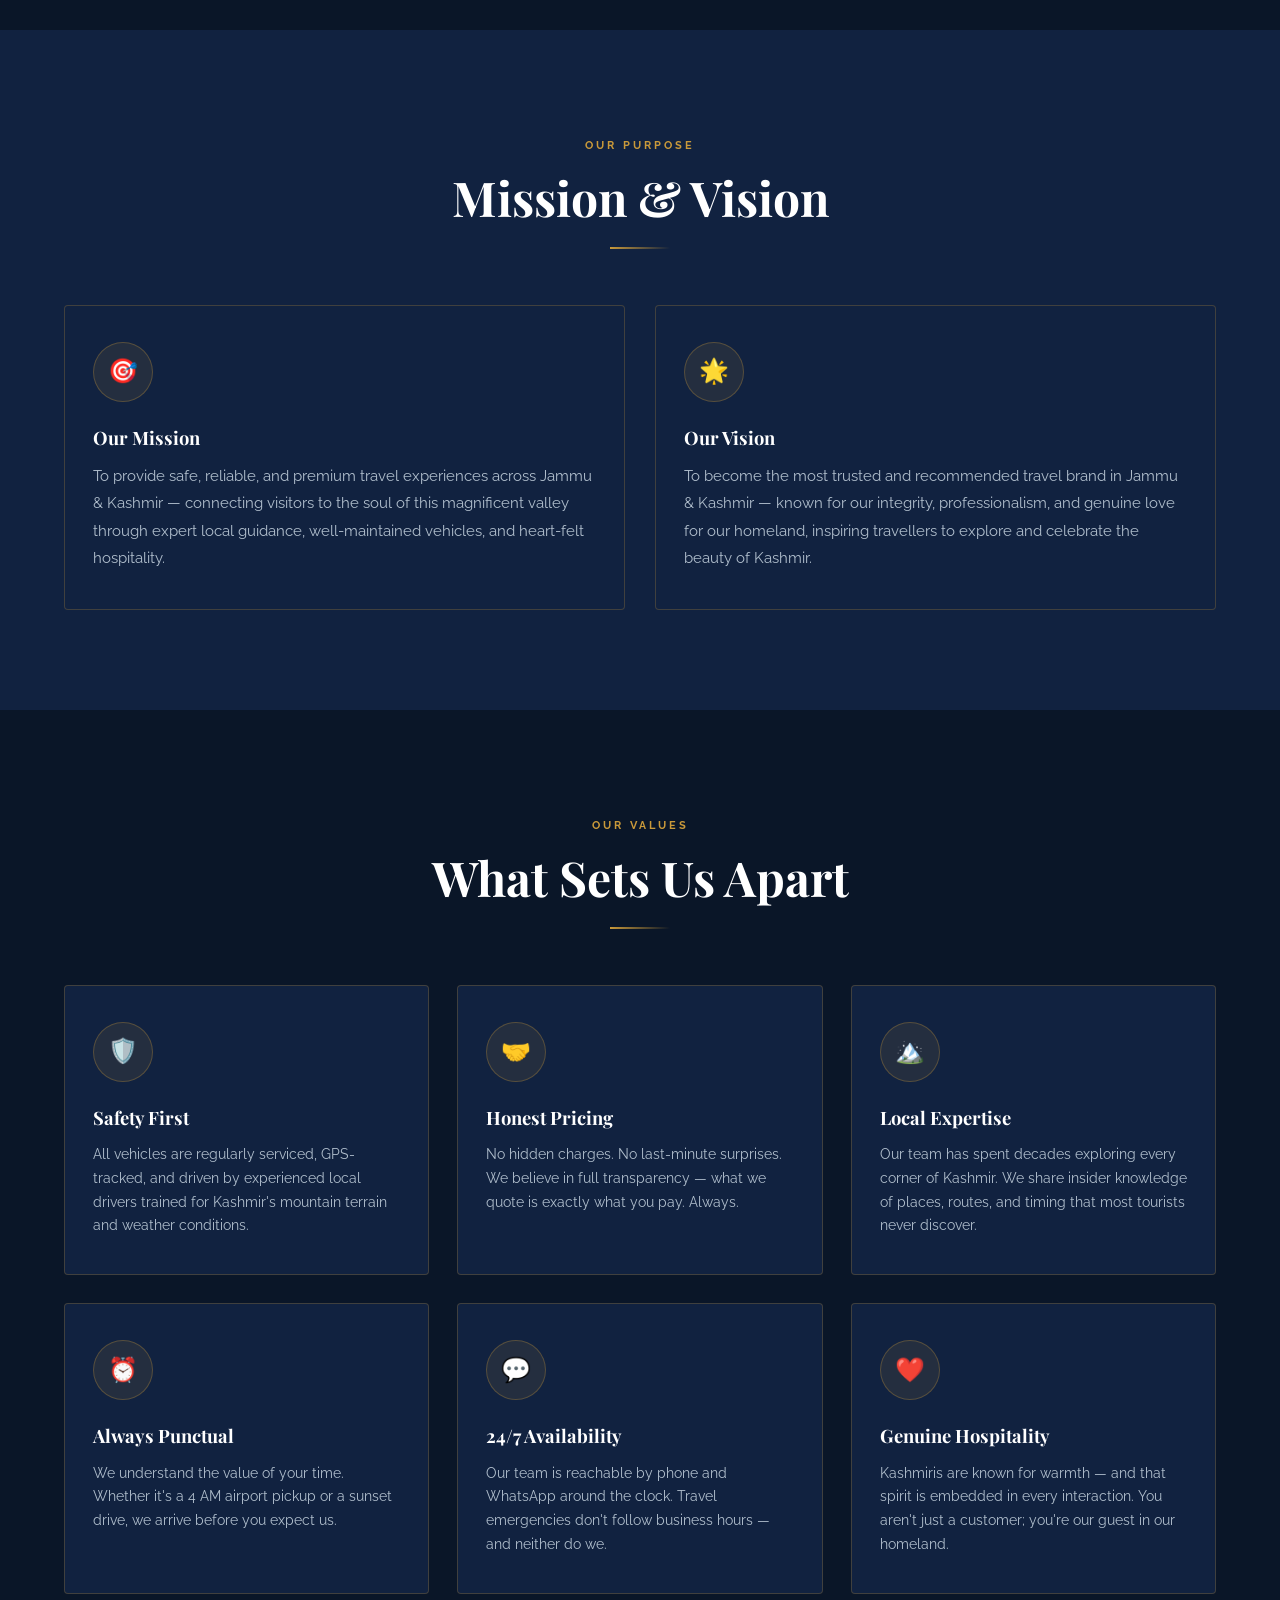
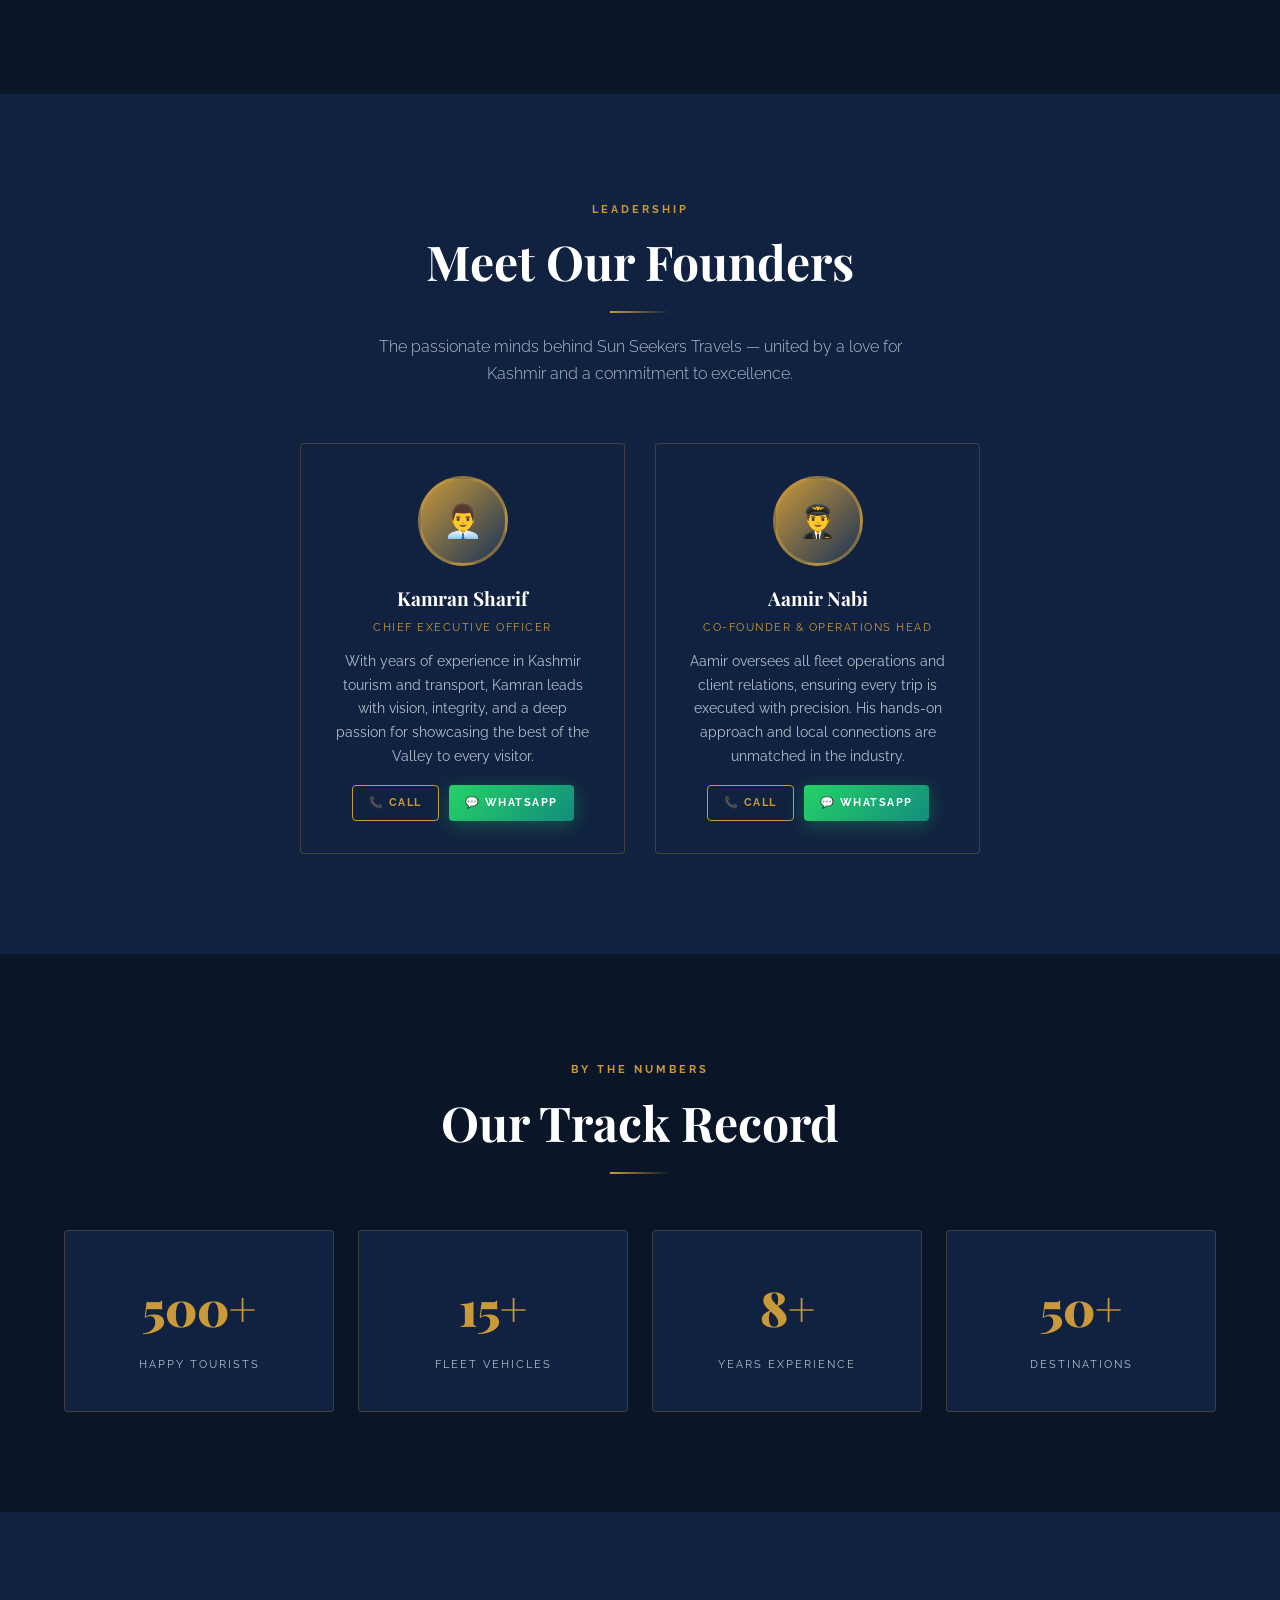
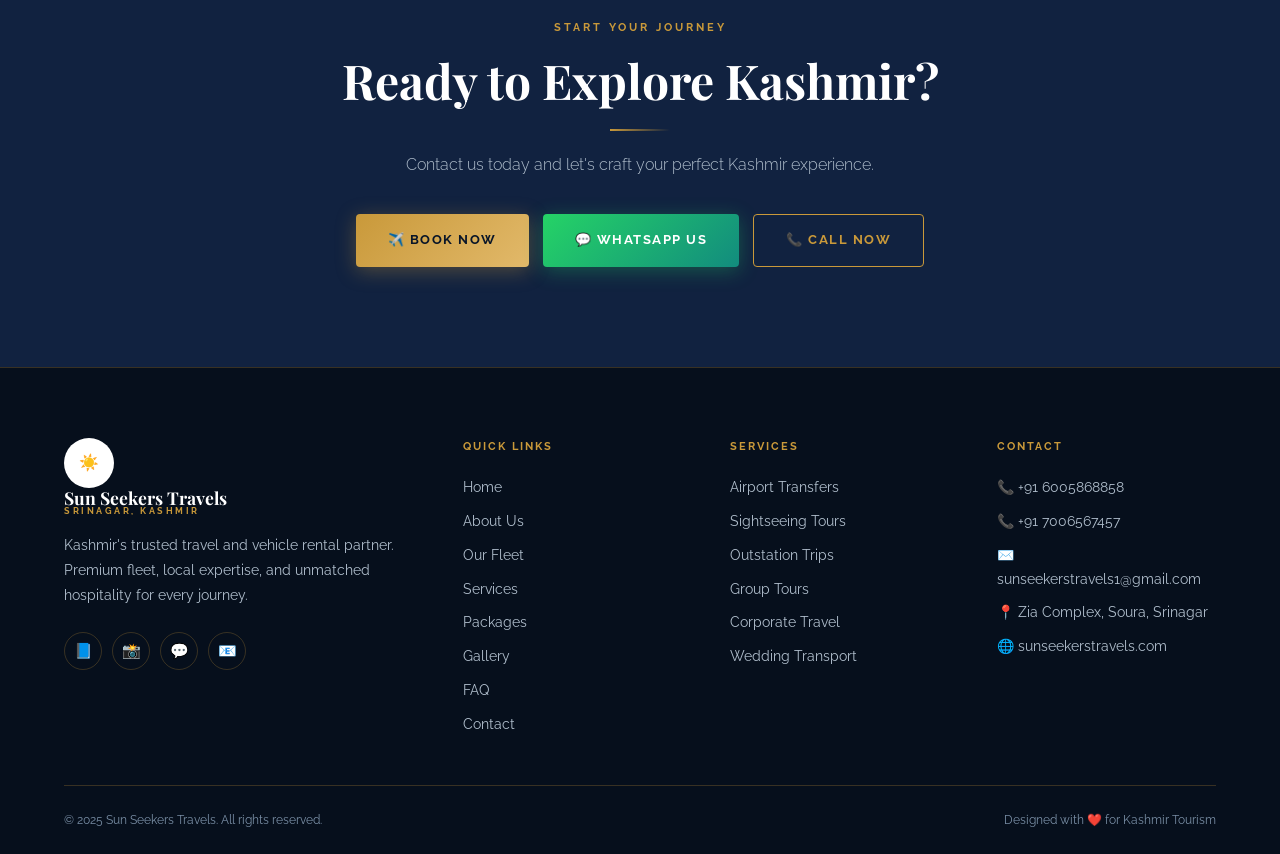
==== commit 10a2bece: "Replace logo icon with image in navbar" ====
--- a/about.html
+++ b/about.html
@@ -13,8 +13,9 @@
 <!-- NAVBAR -->
 <nav class="navbar scrolled" id="navbar">
   <div class="nav-inner">
-    <a href="index.html" class="nav-logo">
-      <div class="nav-logo-icon">☀️</div>
+     <a href="index.html" class="nav-logo">
+     <div class="nav-logo-icon">
+  <img src="logo.png" alt="Logo">
       <div class="nav-logo-text">
         <span class="nav-logo-name">Sun Seekers</span>
         <span class="nav-logo-sub">Travels · Srinagar</span>
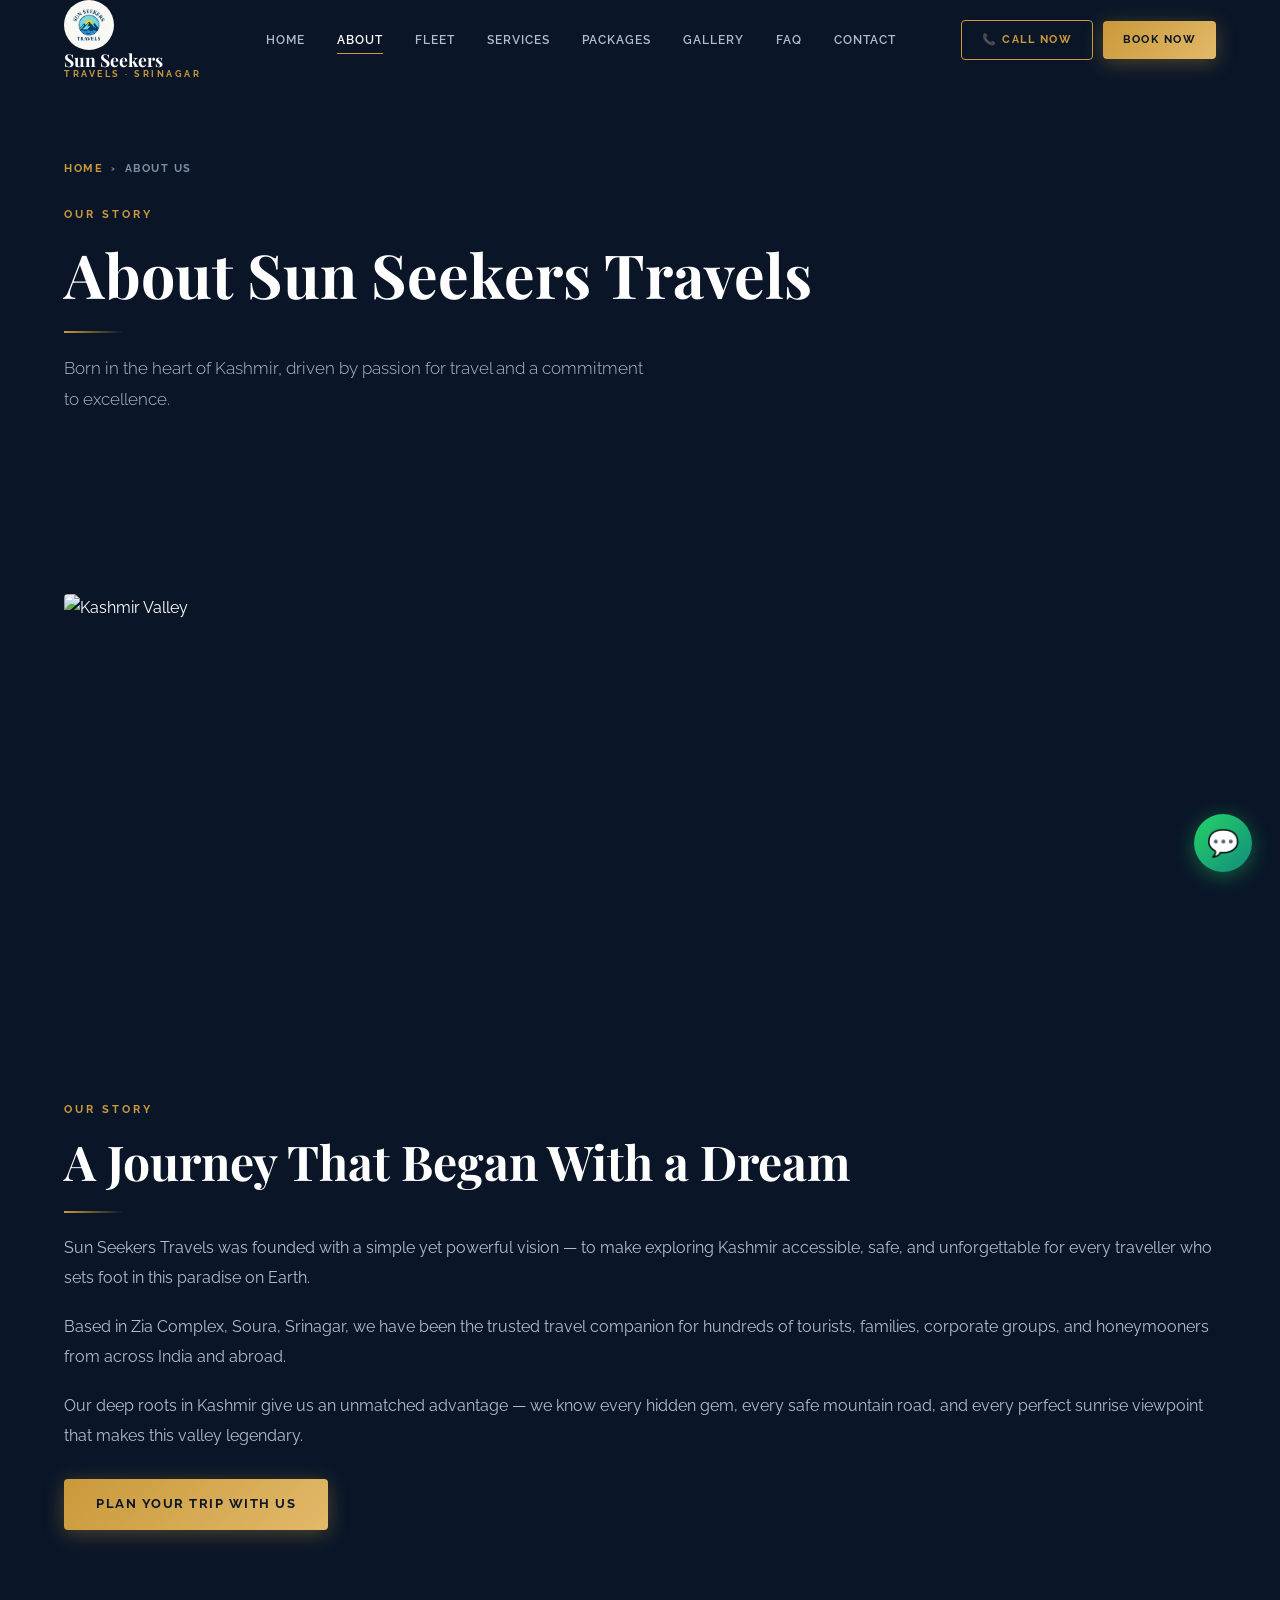
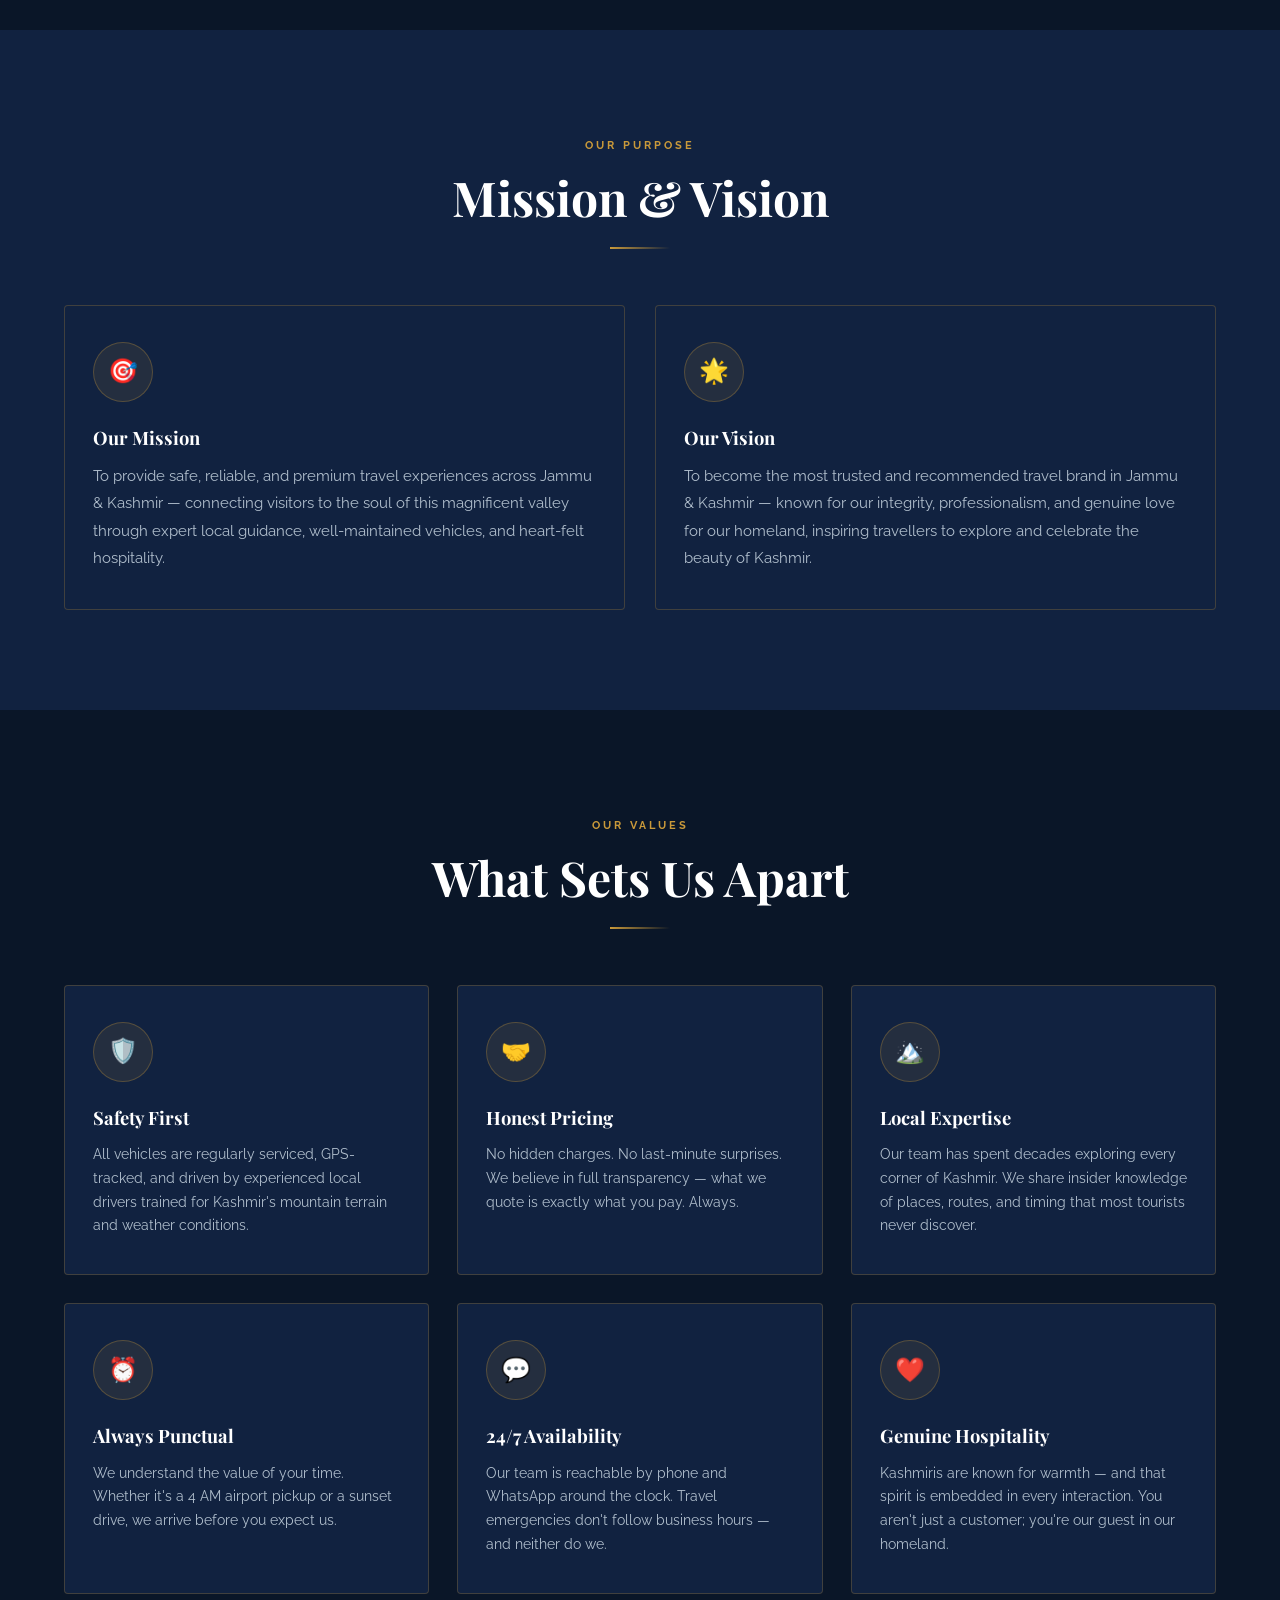
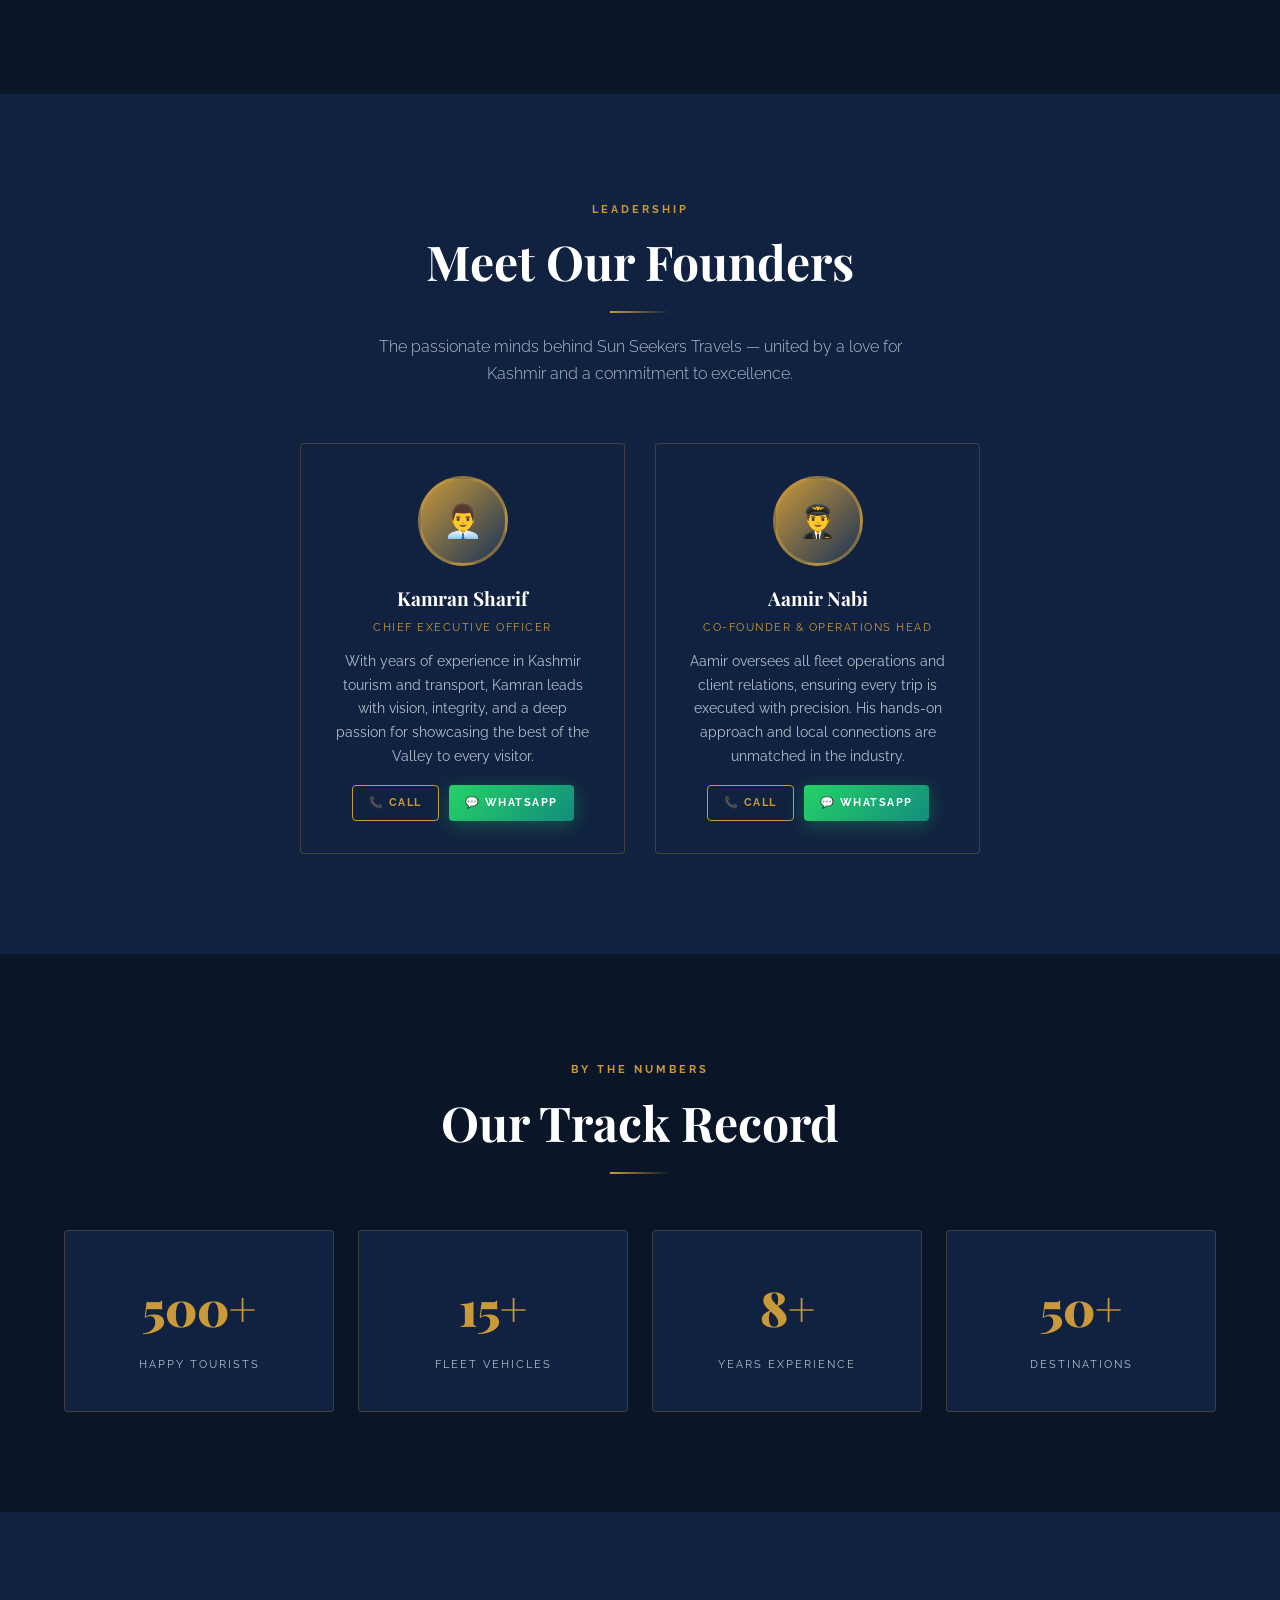
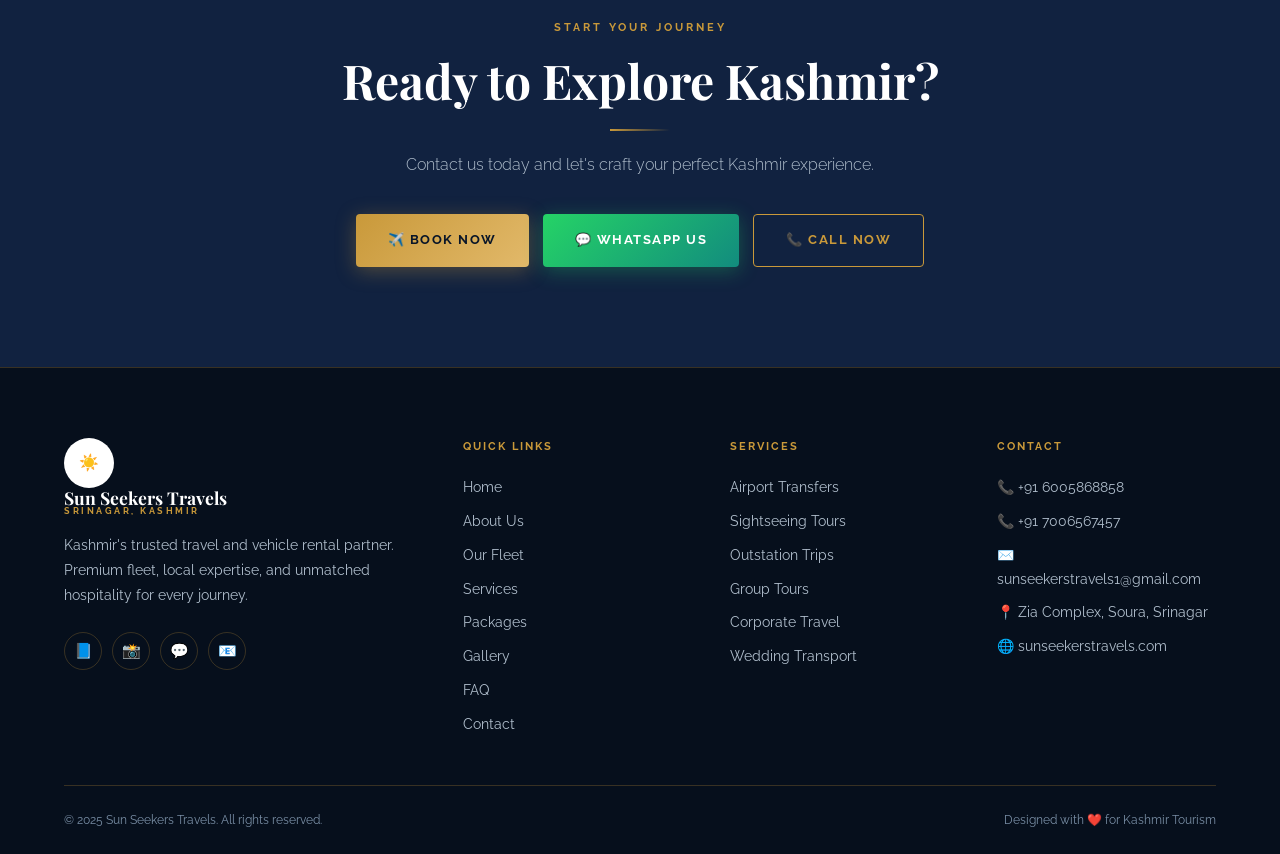
==== commit 5efa6161: "Update about.html" ====
--- a/about.html
+++ b/about.html
@@ -16,6 +16,7 @@
      <a href="index.html" class="nav-logo">
      <div class="nav-logo-icon">
   <img src="logo.png" alt="Logo">
+     </div>
       <div class="nav-logo-text">
         <span class="nav-logo-name">Sun Seekers</span>
         <span class="nav-logo-sub">Travels · Srinagar</span>
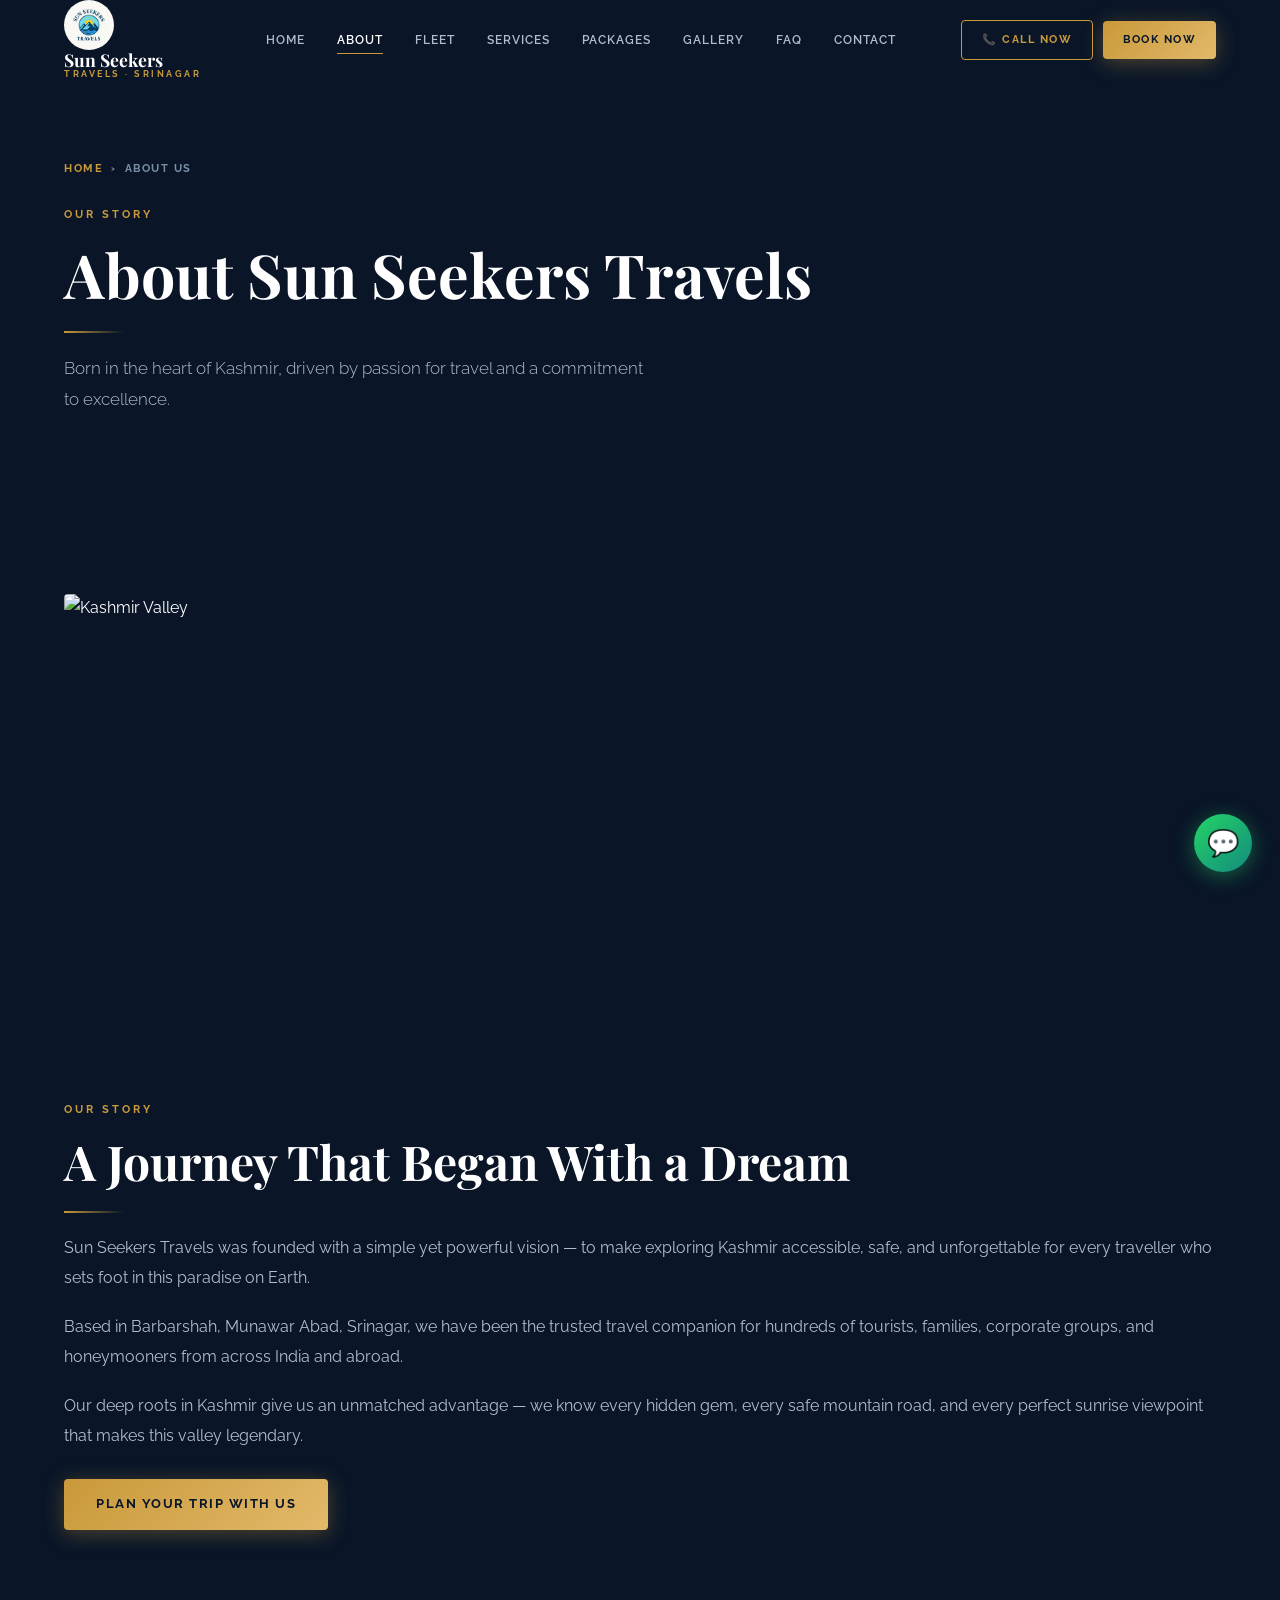
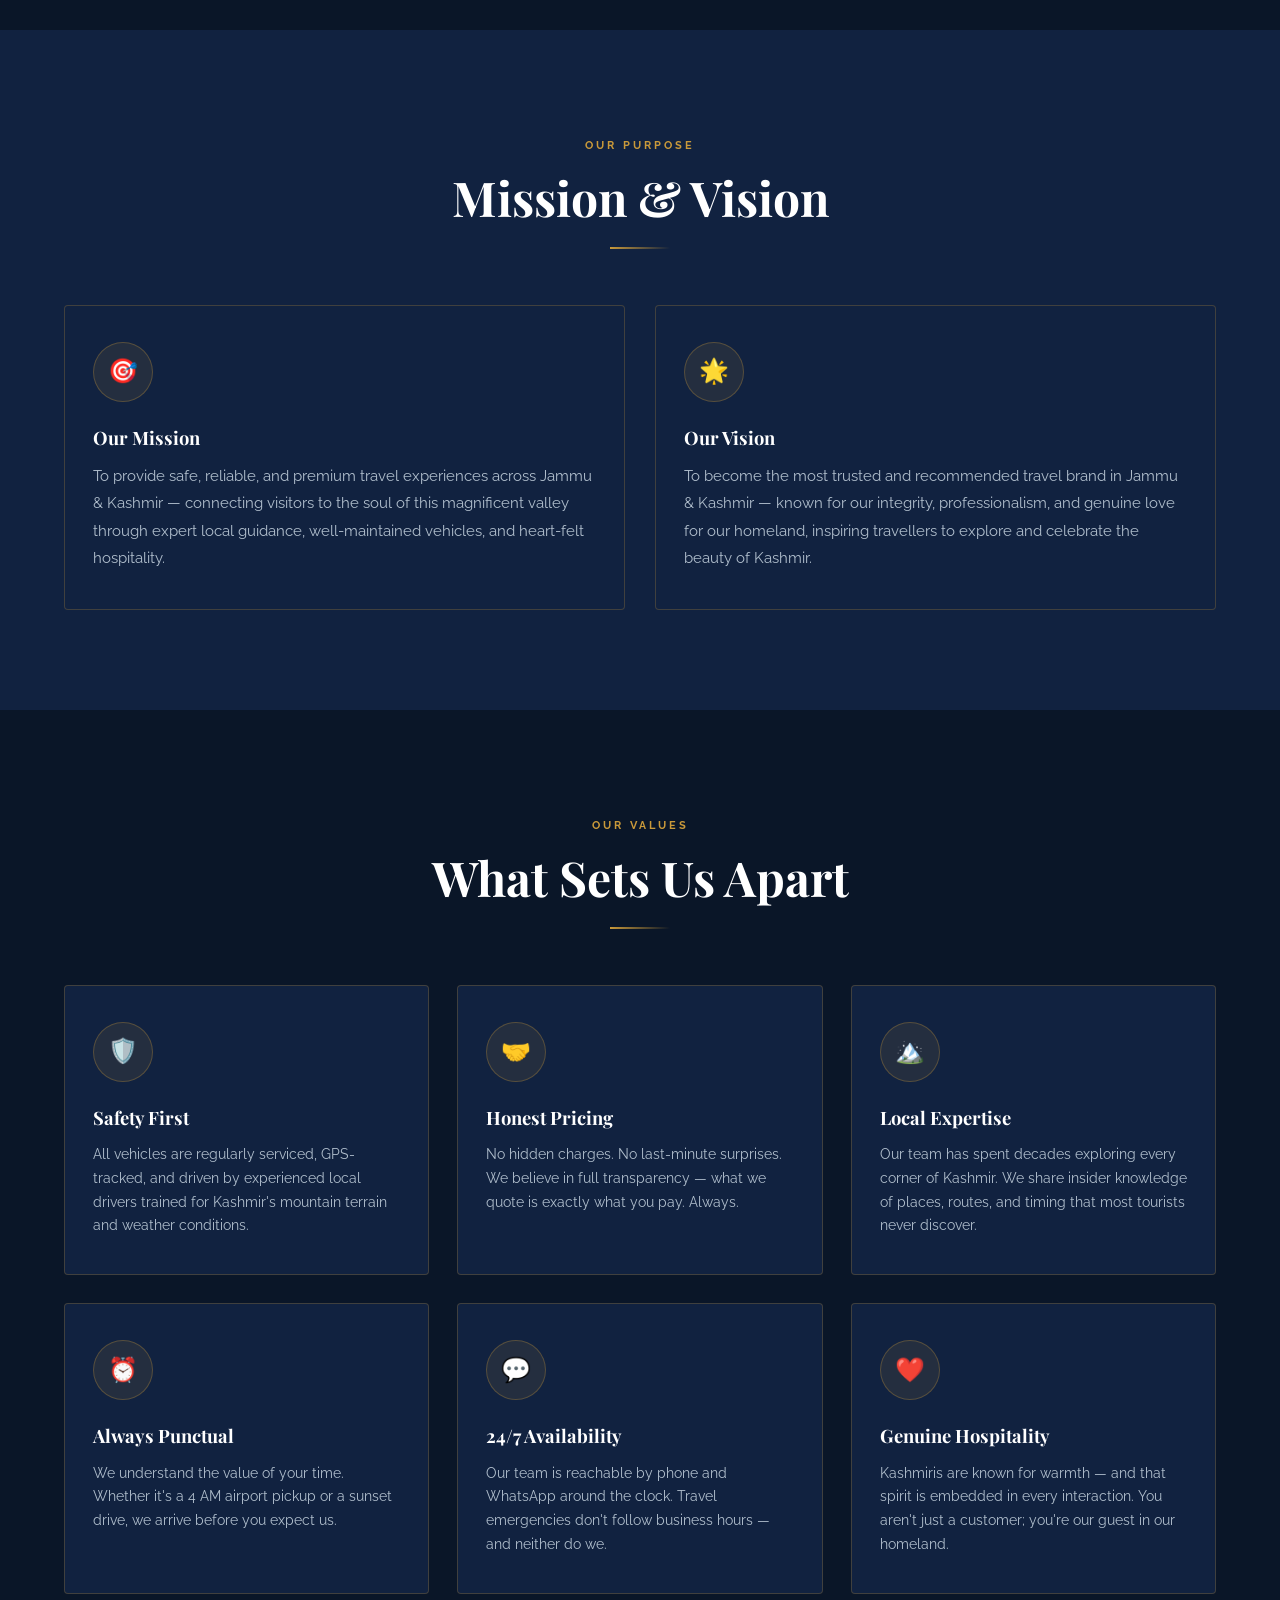
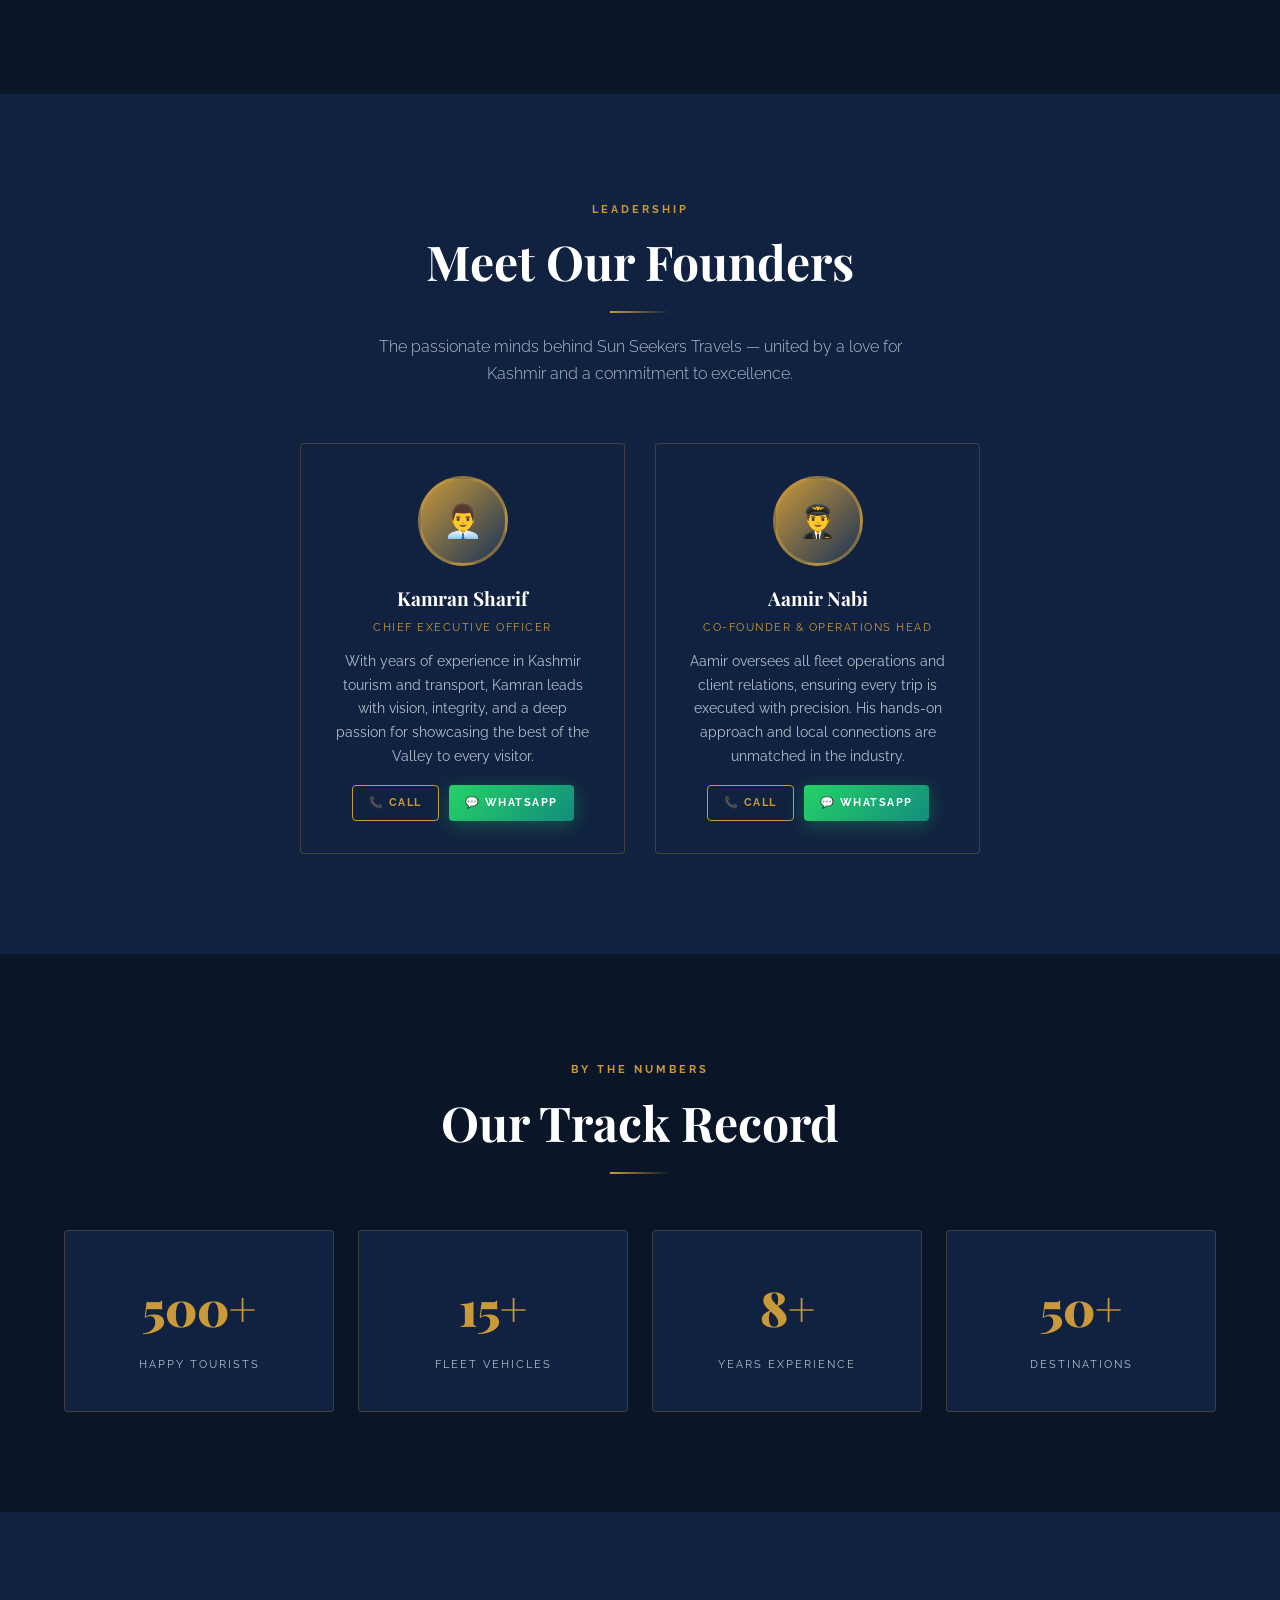
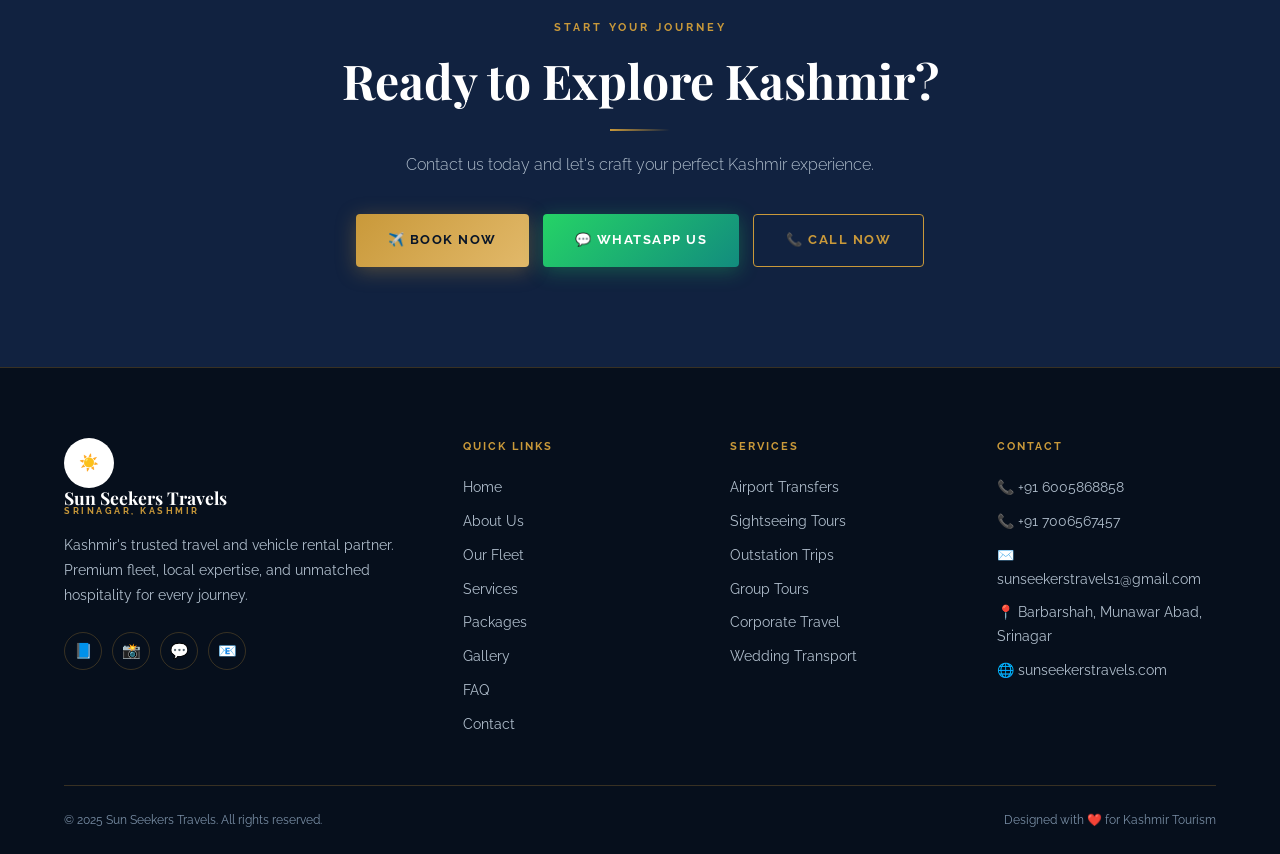
==== commit 969a0a96: "Add files via upload" ====
--- a/about.html
+++ b/about.html
@@ -1,12 +1,76 @@
 <!DOCTYPE html>
 <html lang="en">
 <head>
+<meta name="google-site-verification" content="yprr5r8Pkj0FavEcdBDDPeLO8BcNYTsx7K6AAm9KmVw" />
+
 <meta charset="UTF-8">
 <meta name="viewport" content="width=device-width, initial-scale=1.0">
-<meta name="description" content="Learn about Sun Seekers Travels — Founded by Kamran Sharif & Aamir Nabi, we are Srinagar's trusted travel and transport company with 8+ years of local expertise.">
-<title>About Us | Sun Seekers Travels – Srinagar, Kashmir</title>
+
+<!-- SEO Title -->
+<title>About Sun Seekers Travels | Best Travel Agency in Srinagar Kashmir</title>
+
+<!-- SEO Description -->
+<meta name="description" content="Learn about Sun Seekers Travels, a trusted travel agency in Srinagar founded by Kamran Sharif & Aamir Nabi. 8+ years experience in Kashmir tour packages, taxi services & travel planning.">
+
+<!-- Keywords -->
+<meta name="keywords" content="about Sun Seekers Travels, travel agency Srinagar, Kashmir travel company, Kamran Sharif, Aamir Nabi, Kashmir tour experts">
+
+<meta name="author" content="Sun Seekers Travels">
+
+<!-- Canonical -->
+<link rel="canonical" href="https://sunseekerstravels.com/about.html">
+
+<!-- Open Graph -->
+<meta property="og:title" content="About Sun Seekers Travels Kashmir">
+<meta property="og:description" content="Meet the founders and learn about Srinagar’s trusted travel agency with 8+ years of experience in Kashmir tourism.">
+<meta property="og:type" content="website">
+<meta property="og:url" content="https://sunseekerstravels.com/about.html">
+<meta property="og:image" content="https://sunseekerstravels.com/preview.png">
+
+<!-- Twitter -->
+<meta name="twitter:card" content="summary_large_image">
+<meta name="twitter:title" content="About Sun Seekers Travels">
+<meta name="twitter:description" content="Trusted travel agency in Srinagar Kashmir with expert local knowledge.">
+<meta name="twitter:image" content="https://sunseekerstravels.com/preview.png">
+
+<!-- Favicon -->
+<link rel="icon" href="favicon.png" type="image/png">
+
+<!-- CSS -->
 <link rel="stylesheet" href="styles.css">
-<link rel="icon" href="data:image/svg+xml,<svg xmlns='http://www.w3.org/2000/svg' viewBox='0 0 100 100'><text y='.9em' font-size='90'>☀️</text></svg>">
+
+<!-- Schema (About Page Specific) -->
+<script type="application/ld+json">
+{
+  "@context": "https://schema.org",
+  "@type": "Organization",
+  "name": "Sun Seekers Travels",
+  "url": "https://sunseekerstravels.com",
+  "logo": "https://sunseekerstravels.com/logo.png",
+  "founder": [
+    {
+      "@type": "Person",
+      "name": "Kamran Sharif"
+    },
+    {
+      "@type": "Person",
+      "name": "Aamir Nabi"
+    }
+  ],
+  "address": {
+    "@type": "PostalAddress",
+    "streetAddress": "Barbarshah, Munawar Abad",
+    "addressLocality": "Srinagar",
+    "addressRegion": "Jammu & Kashmir",
+    "addressCountry": "IN"
+  },
+  "sameAs": [
+    "https://www.instagram.com/sunseekerstravels",
+    "https://www.facebook.com/share/14Y5Vgip9MW/"
+  ]
+}
+</script>
+
 </head>
 <body>
 
@@ -51,7 +115,7 @@
 
 <!-- PAGE HERO -->
 <section class="page-hero">
-  <div class="page-hero-bg" style="background-image:url('https://images.unsplash.com/photo-1506905925346-21bda4d32df4?w=1600&q=85')"></div>
+  <div class="page-hero-bg" style="background-image:url('https://images.unsplash.com/photo-1564327287902-0ccf559d839e?q=80&w=1170&auto=format&fit=crop&ixlib=rb-4.1.0&ixid=M3wxMjA3fDB8MHxwaG90by1wYWdlfHx8fGVufDB8fHx8fA%3D%3D=85')"></div>
   <div class="page-hero-overlay"></div>
   <div class="container page-hero-content">
     <div class="breadcrumb"><a href="index.html">Home</a> <span>›</span> About Us</div>
@@ -70,7 +134,7 @@
     <div style="display:grid;grid-template-columns:1fr 1fr;gap:70px;align-items:center" class="about-split">
       <div class="reveal">
         <div class="about-img-wrap">
-          <img src="https://images.unsplash.com/photo-1593693397690-362cb9666fc2?w=900&q=80" alt="Kashmir Valley" loading="lazy">
+          <img src="https://images.unsplash.com/photo-1564327287902-0ccf559d839e?q=80&w=1170&auto=format&fit=crop&ixlib=rb-4.1.0&ixid=M3wxMjA3fDB8MHxwaG90by1wYWdlfHx8fGVufDB8fHx8fA%3D%3D=80" alt="Kashmir Valley" loading="lazy">
           </div>
         </div>
       </div>
@@ -82,7 +146,7 @@
           Sun Seekers Travels was founded with a simple yet powerful vision — to make exploring Kashmir accessible, safe, and unforgettable for every traveller who sets foot in this paradise on Earth.
         </p>
         <p style="color:var(--text-light);line-height:1.9;margin-bottom:18px">
-          Based in Zia Complex, Soura, Srinagar, we have been the trusted travel companion for hundreds of tourists, families, corporate groups, and honeymooners from across India and abroad.
+          Based in Barbarshah, Munawar Abad, Srinagar, we have been the trusted travel companion for hundreds of tourists, families, corporate groups, and honeymooners from across India and abroad.
         </p>
         <p style="color:var(--text-light);line-height:1.9;margin-bottom:28px">
           Our deep roots in Kashmir give us an unmatched advantage — we know every hidden gem, every safe mountain road, and every perfect sunrise viewpoint that makes this valley legendary.
@@ -279,7 +343,7 @@
           <a href="tel:+916005868858">📞 +91 6005868858</a>
           <a href="tel:+917006567457">📞 +91 7006567457</a>
           <a href="mailto:sunseekerstravels1@gmail.com">✉️ sunseekerstravels1@gmail.com</a>
-          <a href="contact.html">📍 Zia Complex, Soura, Srinagar</a>
+          <a href="contact.html">📍 Barbarshah, Munawar Abad, Srinagar</a>
           <a href="http://sunseekerstravels.com" target="_blank">🌐 sunseekerstravels.com</a>
         </div>
       </div>
